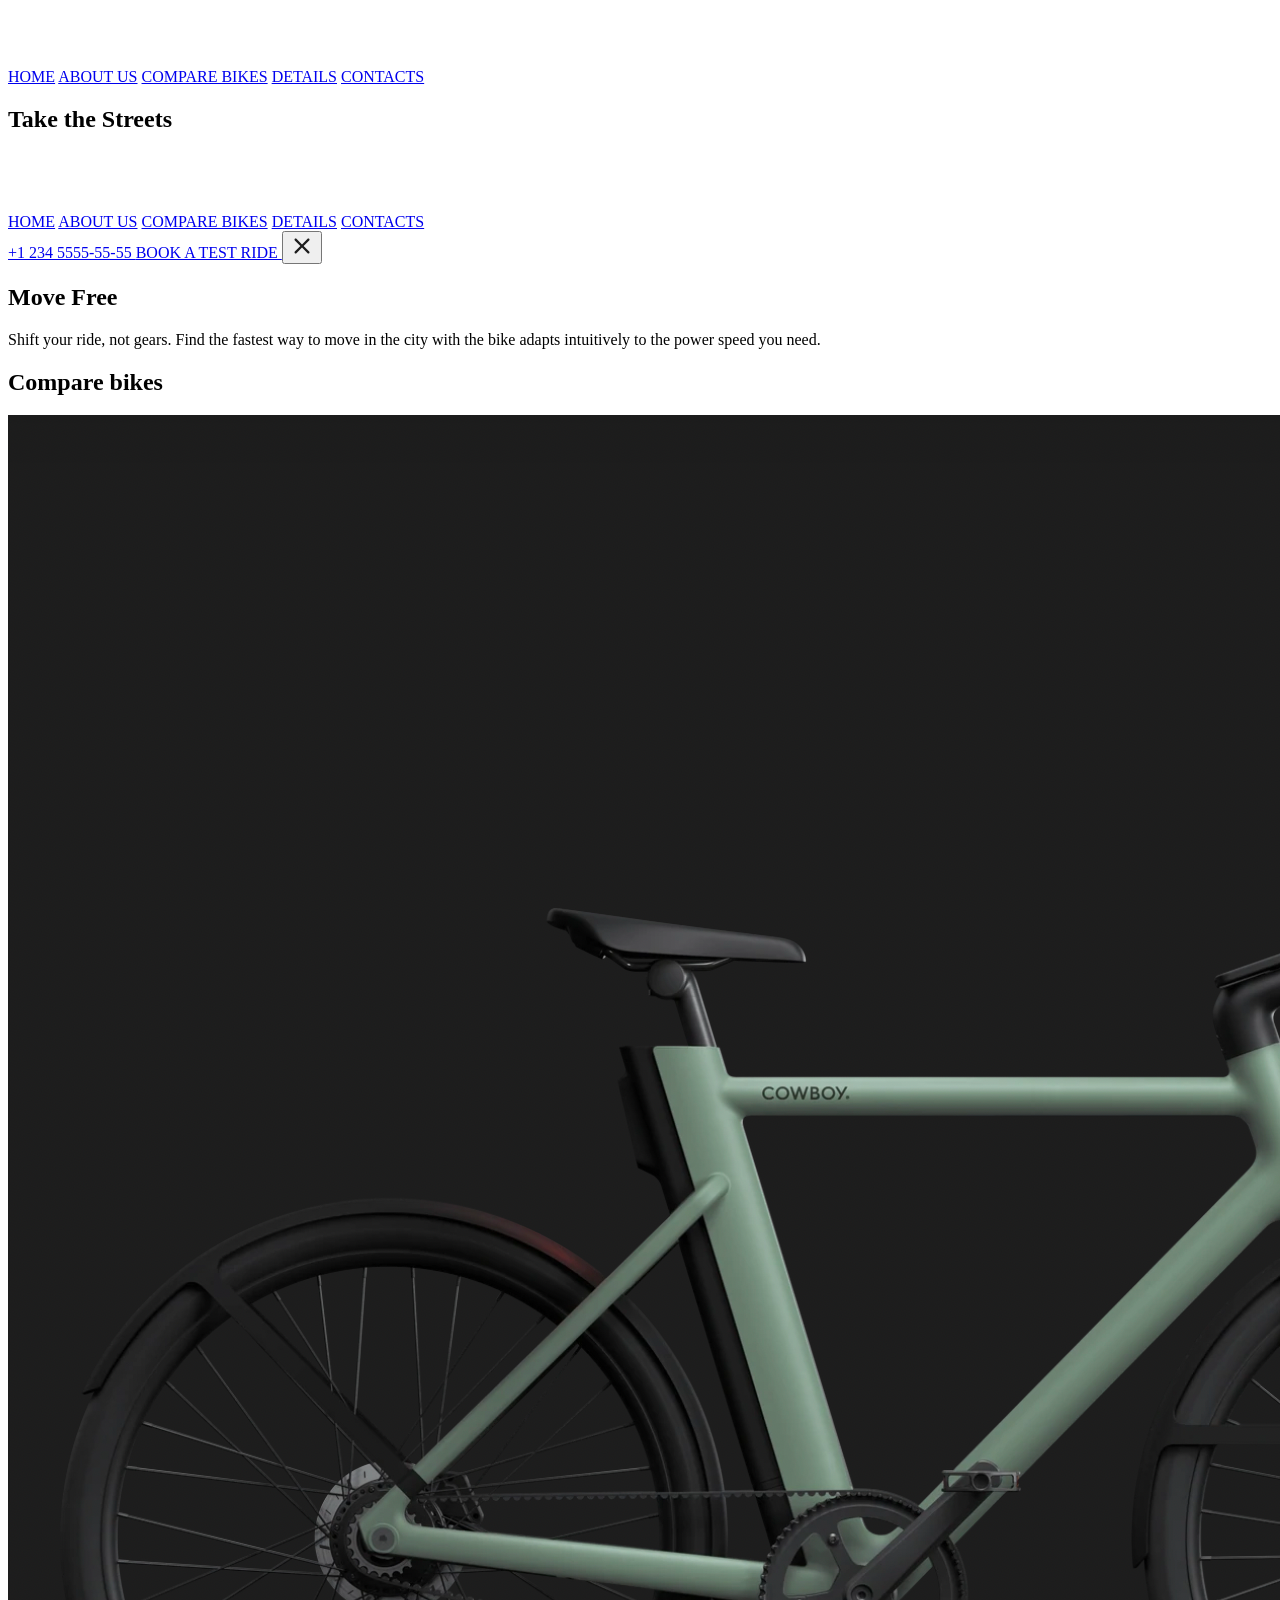
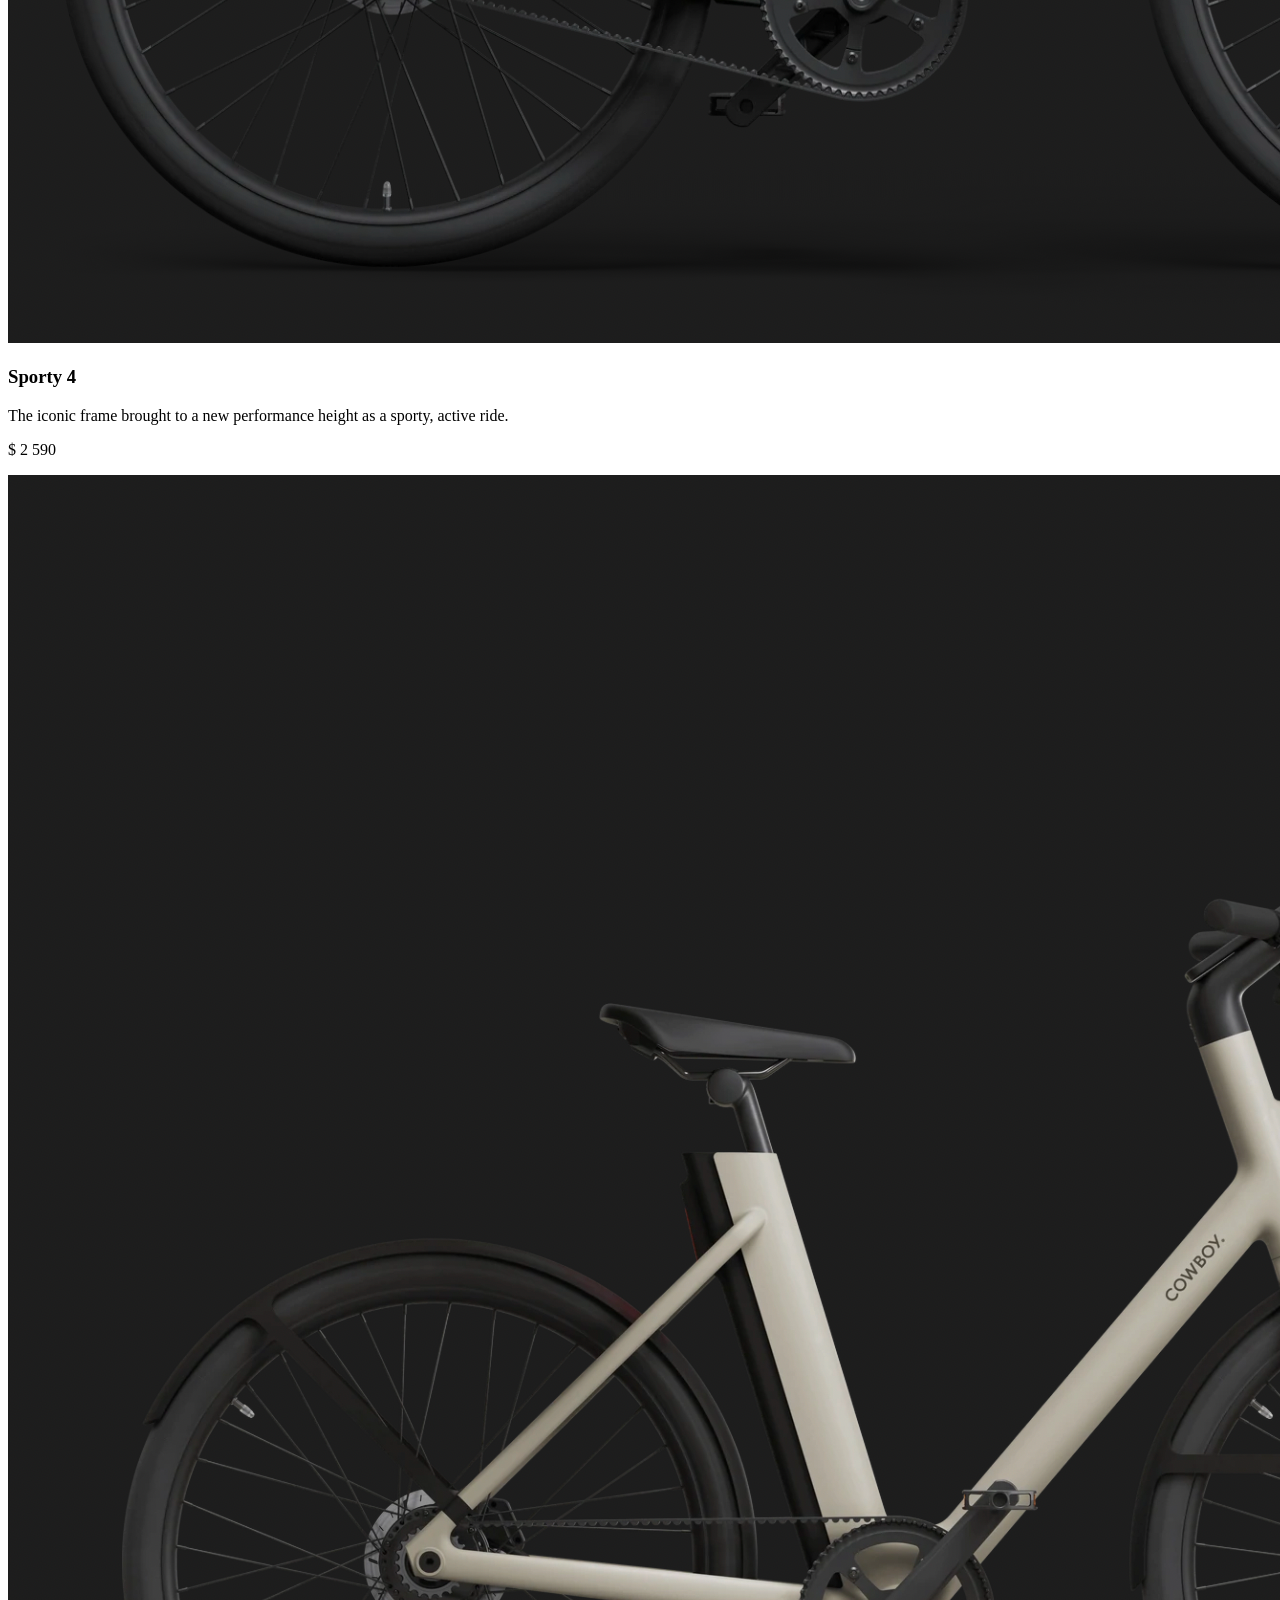
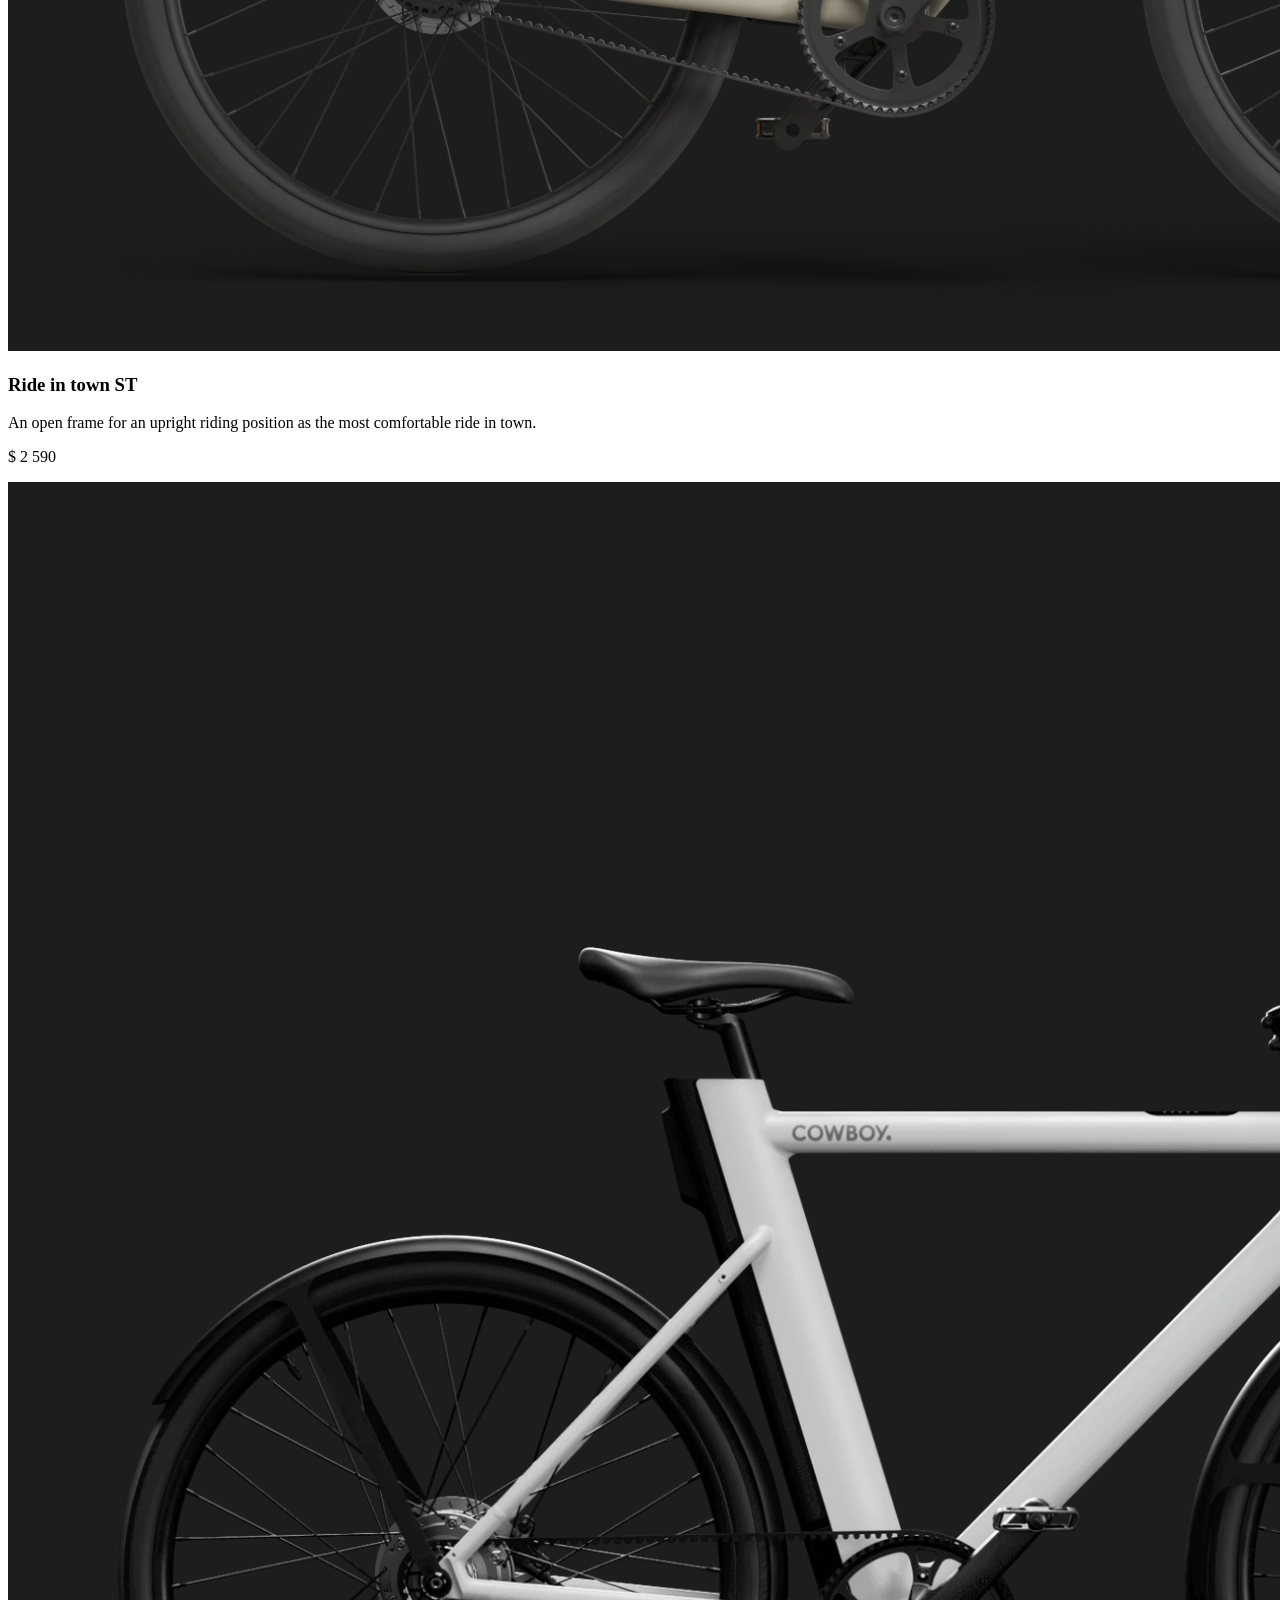
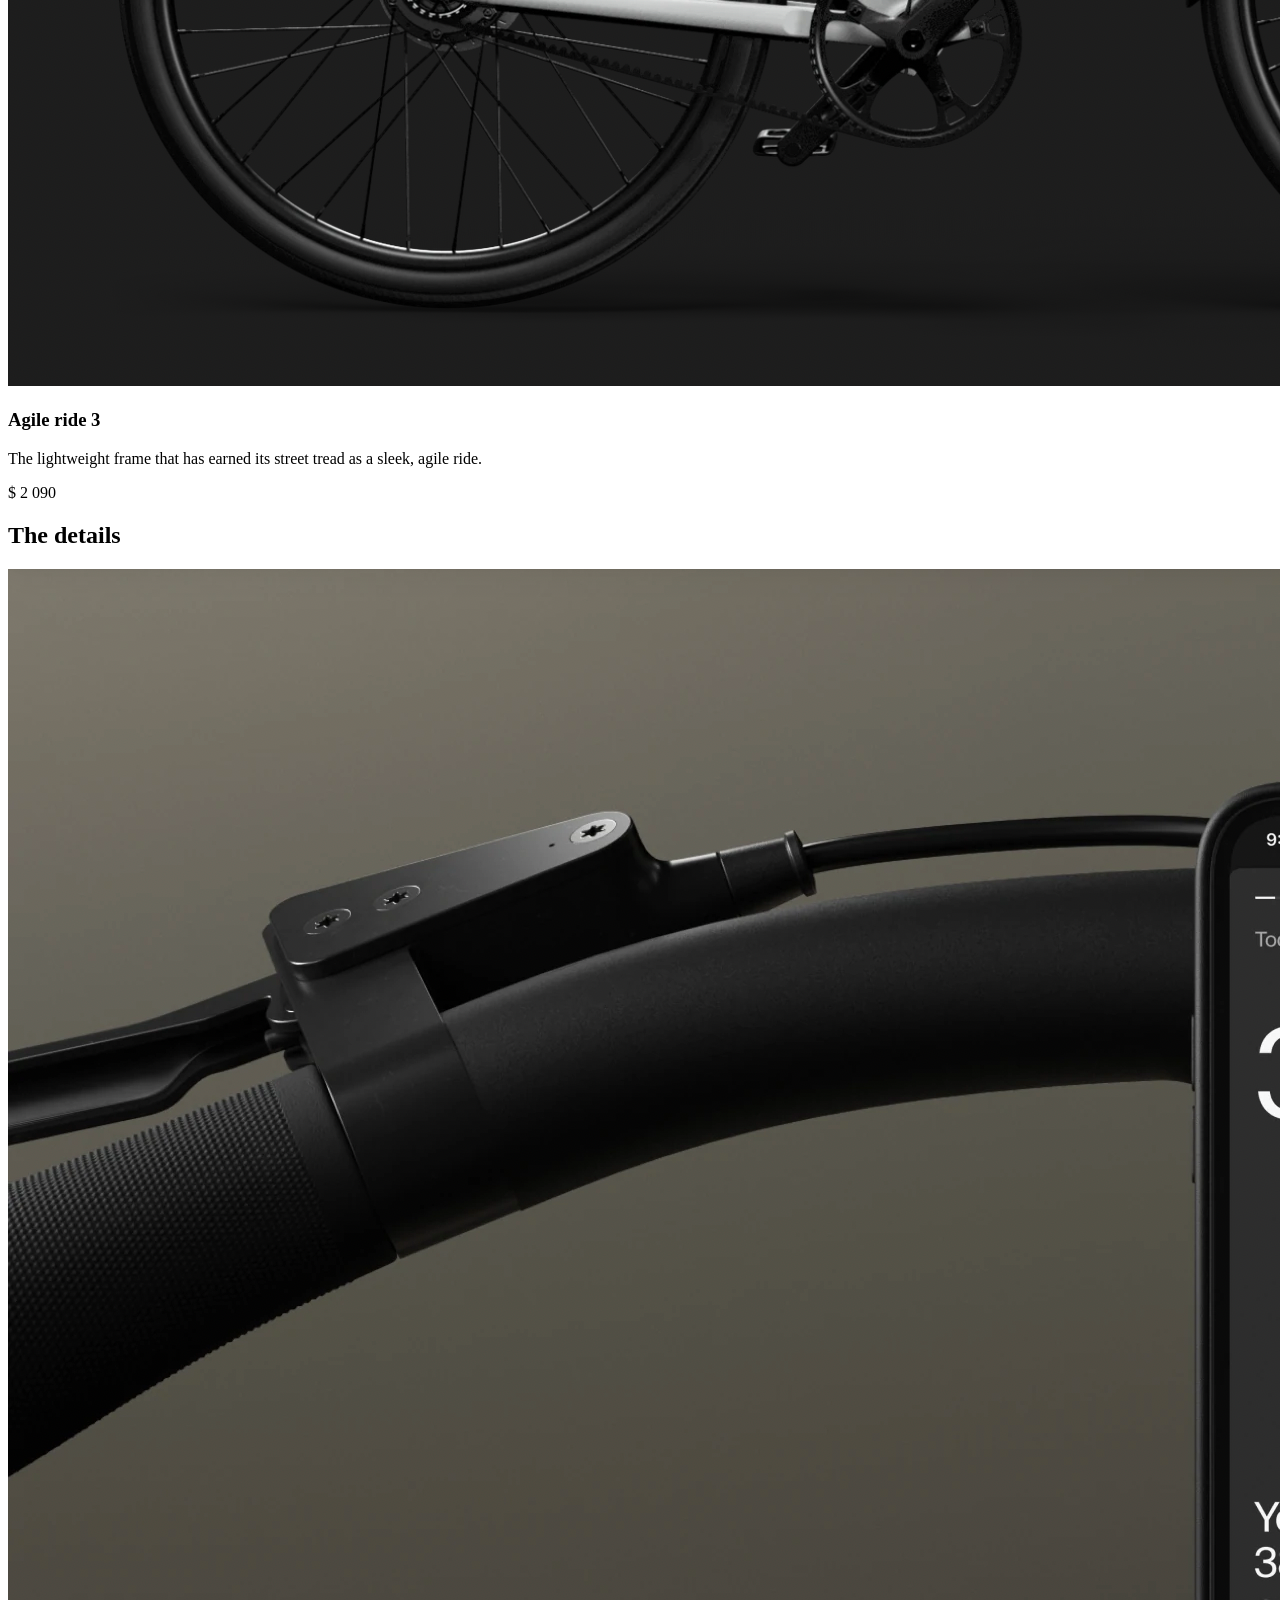
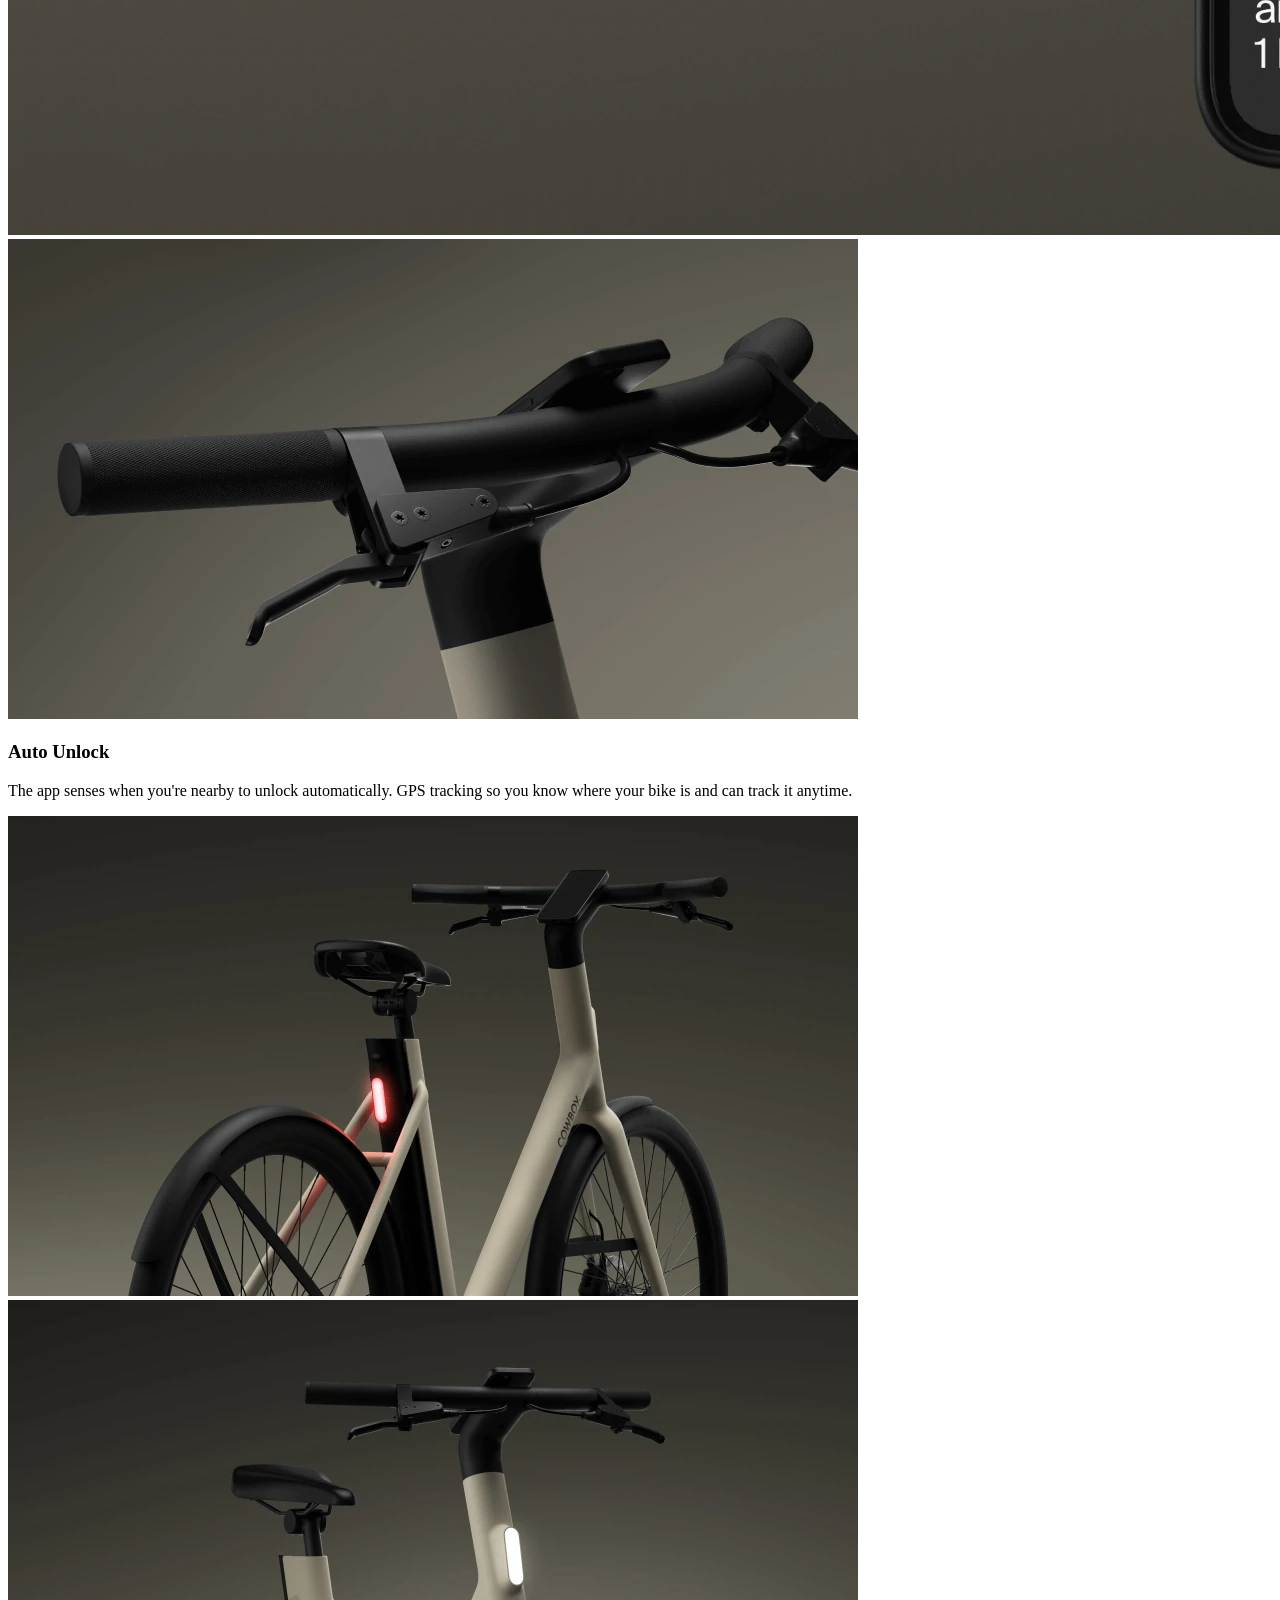
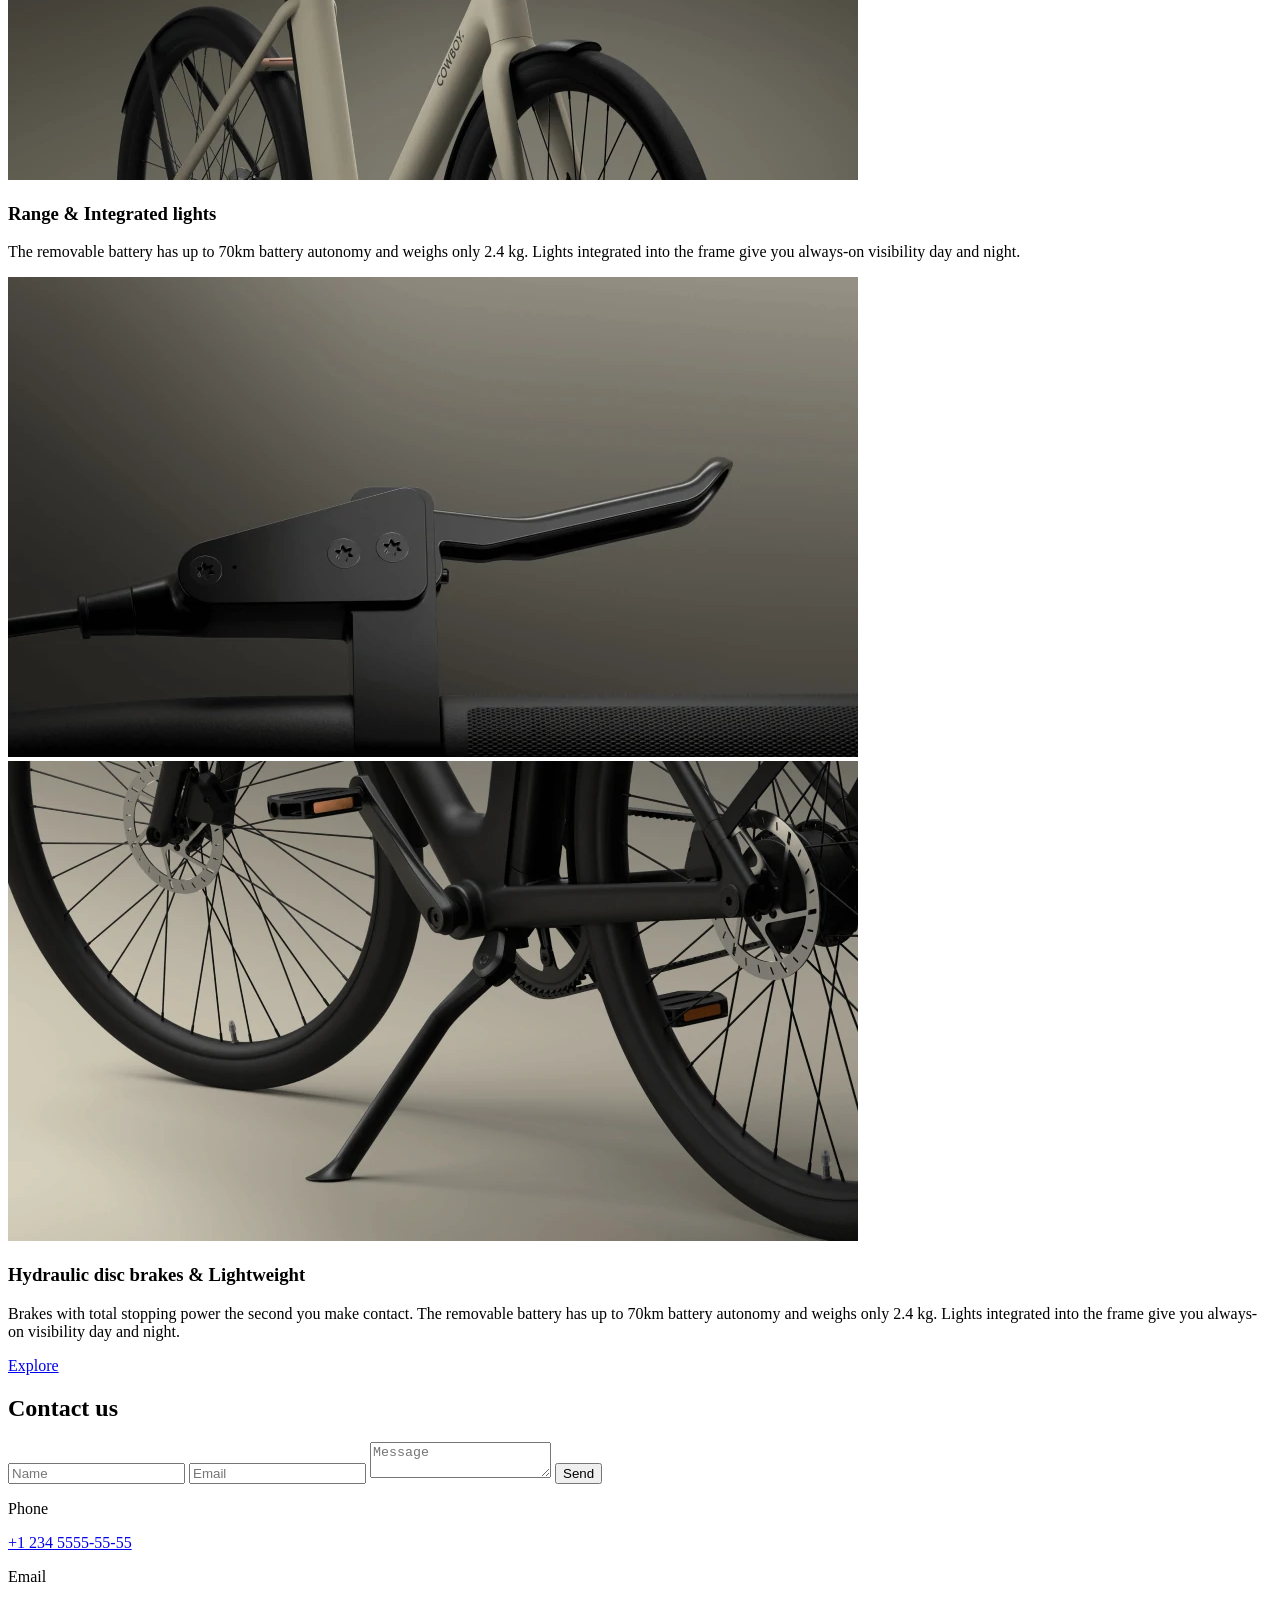
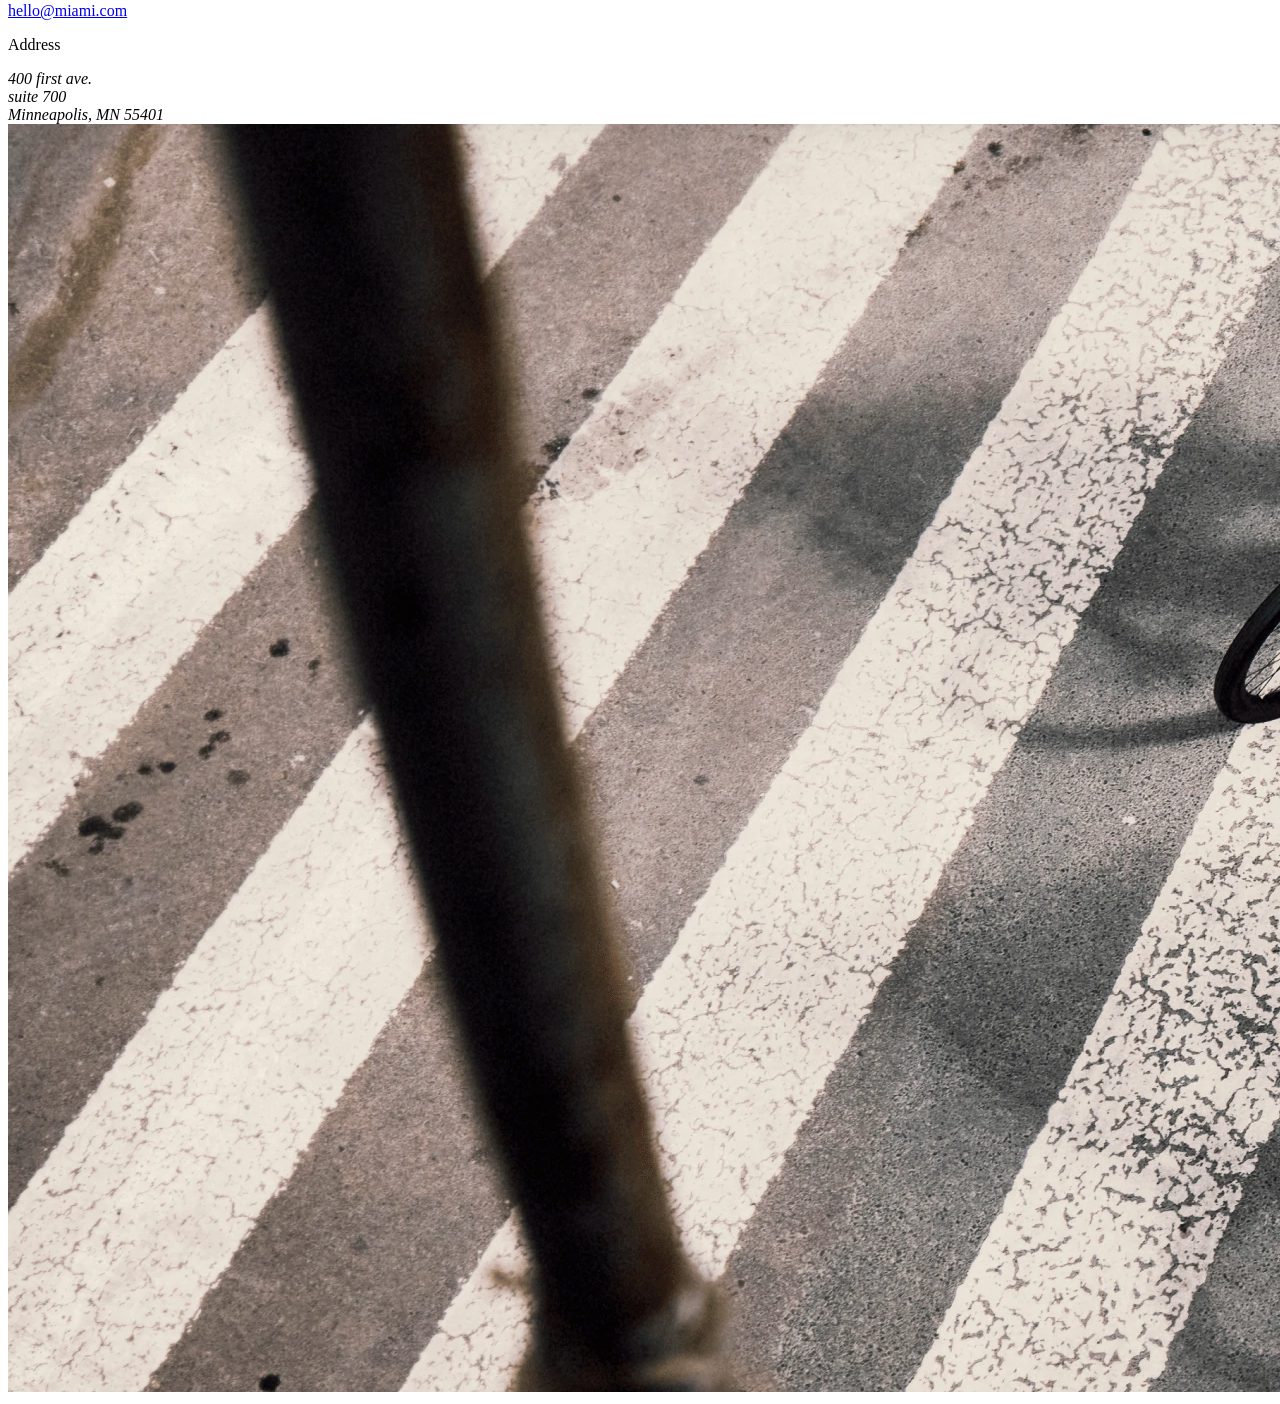
==== index.html @ ec762d3e "Fix mobile menu styles" ====
<!doctype html>
<html lang="en">

  <head>
    <meta charset="UTF-8" />
    <meta name="viewport" content="width=device-width, initial-scale=1.0" />

    <title>Landing Page</title>

    <link
      href="https://fonts.googleapis.com/css2?family=Poppins:wght@500;700&display=swap"
      rel="stylesheet"
    />

    <link rel="stylesheet" href="src/styles/main.scss" />
    <script src="src/scripts/main.js" defer></script>
  </head>

  <body>
    <header class="header">
      <div class="header__top">
        <a href="#" class="header__logo">
          <img
            src="src/images/logo-white.png"
            alt="MYBIKE logo"
          />
        </a>

        <div class="header__actions">
          <a href="#" class="header__phone icon icon--phone"></a>

          <a href="#" class="header__menu icon icon--menu"></a>
        </div>
      </div>

      <nav class="nav">
        <a href="#home" class="nav__link">HOME</a>
        <a href="#about" class="nav__link">ABOUT US</a>
        <a href="#compare" class="nav__link">COMPARE BIKES</a>
        <a href="#details" class="nav__link">DETAILS</a>
        <a href="#contacts" class="nav__link">CONTACTS</a>
      </nav>
    </header>
    <section class="hero">
      <h1 class="hero__title">Take the Streets</h1>
    </section>


    <aside class="menu">
      <a href="#" class="menu__logo">
        <img src="src/images/logo-white.png" alt="MYBIKE logo" />
      </a>

      <nav class="menu__nav">
        <a href="#home" class="menu__link">HOME</a>
        <a href="#about" class="menu__link">ABOUT US</a>
        <a href="#compare" class="menu__link">COMPARE BIKES</a>
        <a href="#details" class="menu__link">DETAILS</a>
        <a href="#contacts" class="menu__link">CONTACTS</a>
      </nav>

      <a class="menu__phone" href="tel:+12345555555">
        +1 234 5555-55-55
      </a>

      <a class="menu__test-ride" href="#contacts">
        BOOK A TEST RIDE
      </a>

      <button class="menu__close" type="button">
        <img src="src/images/close.svg" alt="Close menu" />
      </button>
    </aside>

    <section class="about" id="about">
      <div class="about__content">
        <h2 class="about__title">Move Free</h2>

        <p class="about__text">
          Shift your ride, not gears. Find the fastest way to move in the city
          with the bike adapts intuitively to the power speed you need.
        </p>
      </div>
    </section>

    <section class="compare" id="compare">
      <h2 class="compare__title">Compare bikes</h2>

      <img
        class="compare__image"
        src="src/images/bike_1.png"
        alt="Bike"
      />

      <h3 class="compare__name">Sporty 4</h3>

      <p class="compare__description">
        The iconic frame brought to a new performance height as a sporty, active ride.
      </p>
      <p class="compare__price">$ 2 590</p>
      <img
        class="compare__image compare__image--second"
        src="src/images/bike_2.png"
        alt="Bike"
      />
      <h3 class="compare__name compare__name--second">
        Ride in town ST
      </h3>

      <p class="compare__description compare__description--second">
        An open frame for an upright riding position as the most comfortable ride in town.
      </p>

      <p class="compare__price compare__price--second">
        $ 2 590
      </p>
      <img
        class="compare__image compare__image--third"
        src="src/images/bike_3.png"
        alt="Bike"
      />
      <h3 class="compare__name compare__name--third">
        Agile ride 3
      </h3>
      <p class="compare__description compare__description--third">
        The lightweight frame that has earned its street tread as a sleek, agile ride.
      </p>

      <p class="compare__price compare__price--third">
        $ 2 090
      </p>
    </section>
    <section class="details" id="details">
      <h2 class="details__title">The details</h2>

      <div class="details__images">
        <img
              class="details__image"
              src="src/images/detail_1.png"
              alt="Detail"
            />

        <img
              class="details__image"
              src="src/images/detail_2.png"
              alt="Detail"
            />
      </div>

      <h3 class="details__subtitle">Auto Unlock</h3>

      <p class="details__text">
            The app senses when you're nearby to unlock automatically. GPS tracking so you know where your bike is and can track it anytime.
      </p>
      <div class="details__images details__images--second">
        <img
              class="details__image"
              src="src/images/detail_3.png"
              alt="Detail"
            />

        <img
              class="details__image"
              src="src/images/detail_4.png"
              alt="Detail"
            />
      </div>
      <h3 class="details__subtitle details__subtitle--second">
        Range & Integrated lights
      </h3>
      <p class="details__text details__text--second">
        The removable battery has up to 70km battery autonomy and weighs only 2.4 kg. Lights integrated into the frame give you always-on visibility day and night.
      </p>

      <div class="details__images details__images--third">
        <img
          class="details__image"
          src="src/images/detail_5.png"
          alt="Detail"
        />

        <img
          class="details__image"
          src="src/images/detail_6.png"
          alt="Detail"
        />
      </div>

      <h3 class="details__subtitle details__subtitle--third">
        Hydraulic disc brakes &amp; Lightweight
      </h3>

      <p class="details__text details__text--third">
        Brakes with total stopping power the second you make contact. The removable battery has up to 70km battery autonomy and weighs only 2.4 kg. Lights integrated into the frame give you always-on visibility day and night.
      </p>

      <a class="details__button" href="#">
        Explore
      </a>
    </section>

    <section class="contacts" id="contacts">
      <h2 class="contacts__title">Contact us</h2>

      <form class="contacts__form">
        <input
          class="contacts__input"
          type="text"
          placeholder="Name"
        />

        <input
          class="contacts__input"
          type="email"
          placeholder="Email"
        />

        <textarea
          class="contacts__textarea"
          placeholder="Message"
        ></textarea>

        <button class="contacts__button" type="submit">
          Send
        </button>
      </form>

      <div class="contacts__info">
        <p class="contacts__label">Phone</p>

        <a
          class="contacts__value"
          href="tel:+12345555555"
        >
          +1 234 5555-55-55
        </a>

        <p class="contacts__label contacts__label--email">
          Email
        </p>

        <a
          class="contacts__value"
          href="mailto:hello@miami.com"
        >
          hello@miami.com
        </a>

        <p class="contacts__label contacts__label--address">
          Address
        </p>

        <address class="contacts__address">
          400 first ave.<br>
          suite 700<br>
          Minneapolis, MN 55401
        </address>
      </div>
    </section>

    <footer class="footer">
      <img
        class="footer__image"
        src="src/images/footer.png"
        alt=""
      />
  </body>

</html>
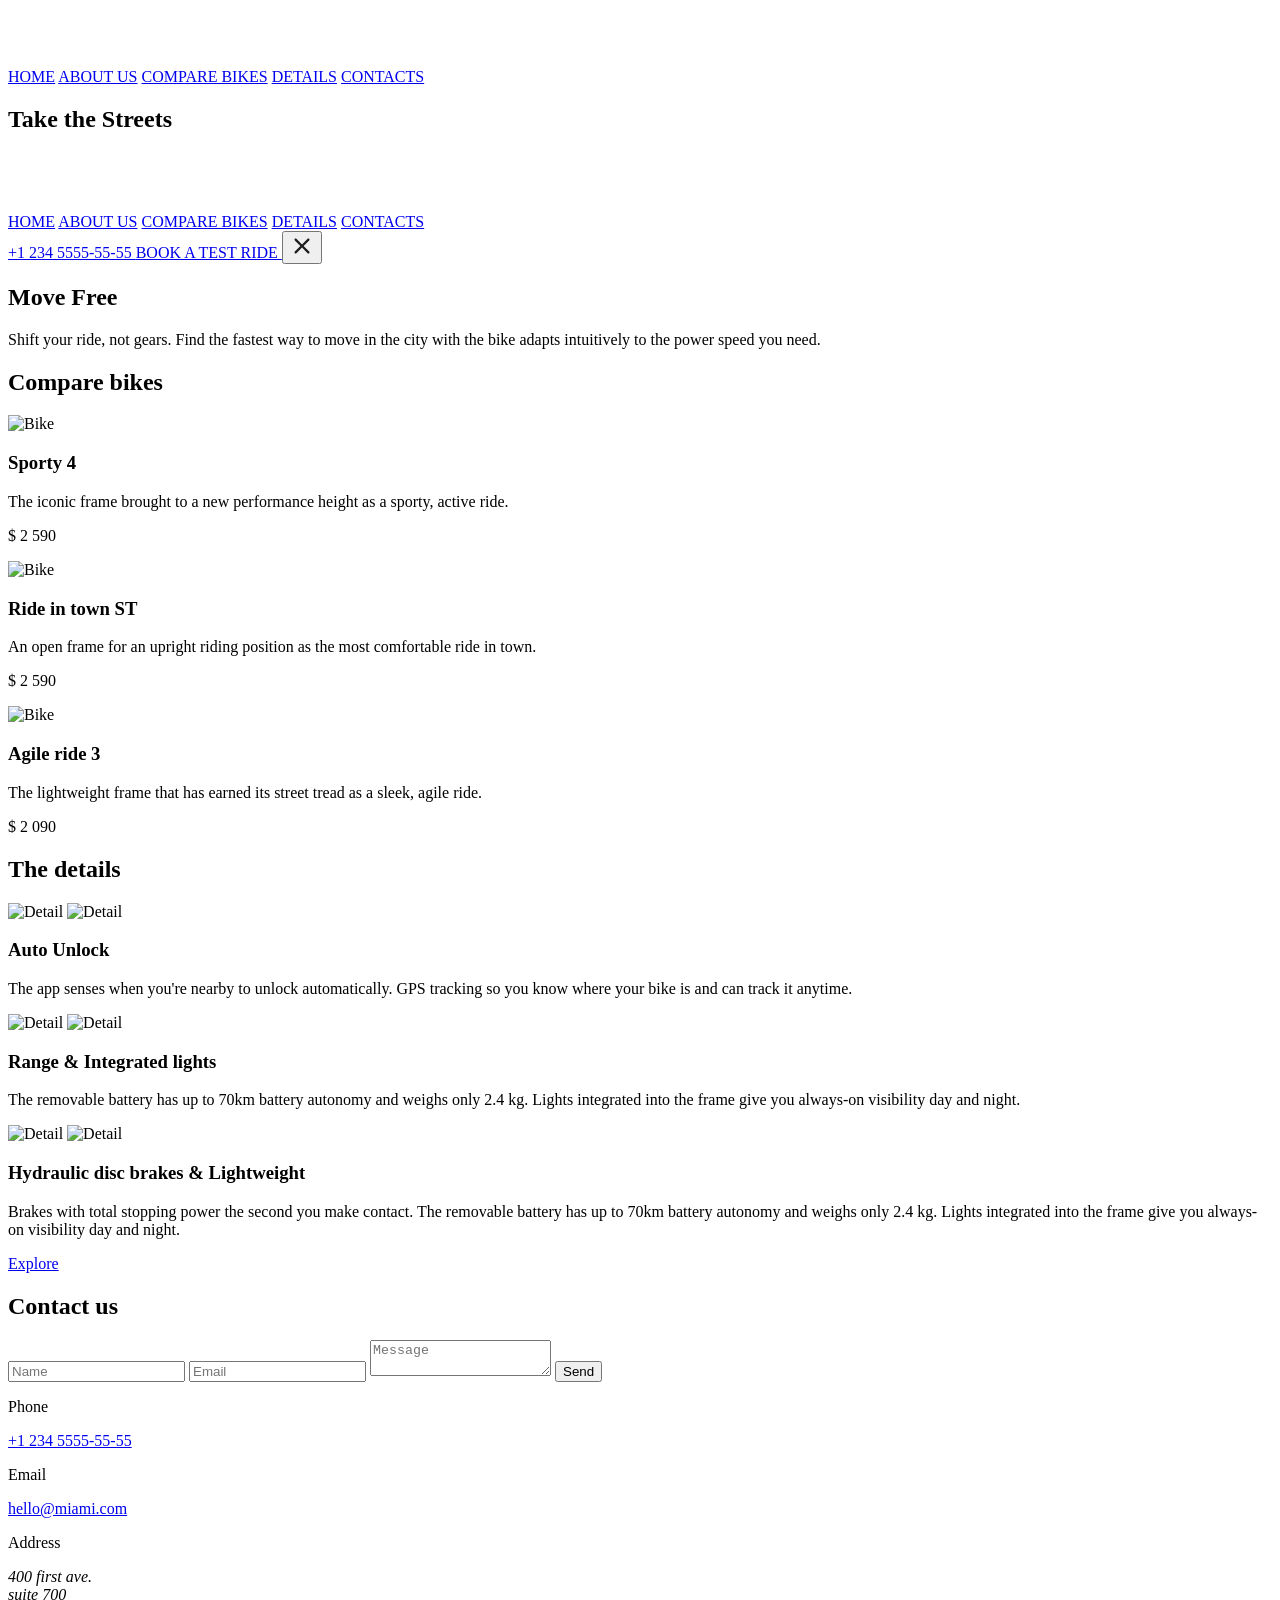
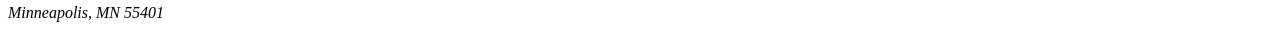
==== commit c9eb66fb: "make build" ====
--- a/index.html
+++ b/index.html
@@ -12,8 +12,8 @@
       rel="stylesheet"
     />
 
-    <link rel="stylesheet" href="src/styles/main.scss" />
-    <script src="src/scripts/main.js" defer></script>
+    <script type="module" crossorigin src="/layout_landing-page/assets/index-BO5bGo0x.js"></script>
+    <link rel="stylesheet" crossorigin href="/layout_landing-page/assets/index-CTIOLkqj.css">
   </head>
 
   <body>
@@ -21,7 +21,7 @@
       <div class="header__top">
         <a href="#" class="header__logo">
           <img
-            src="src/images/logo-white.png"
+            src="[data-uri]"
             alt="MYBIKE logo"
           />
         </a>
@@ -48,7 +48,7 @@
 
     <aside class="menu">
       <a href="#" class="menu__logo">
-        <img src="src/images/logo-white.png" alt="MYBIKE logo" />
+        <img src="[data-uri]" alt="MYBIKE logo" />
       </a>
 
       <nav class="menu__nav">
@@ -68,7 +68,7 @@
       </a>
 
       <button class="menu__close" type="button">
-        <img src="src/images/close.svg" alt="Close menu" />
+        <img src="data:image/svg+xml,%3csvg%20width='24'%20height='24'%20viewBox='0%200%2024%2024'%20fill='none'%20xmlns='http://www.w3.org/2000/svg'%3e%3cpath%20d='M19.1943%206.41714C19.6393%205.97216%2019.6393%205.2507%2019.1943%204.80571C18.7493%204.36073%2018.0278%204.36073%2017.5829%204.80571L12%2010.3886L6.41714%204.80572C5.97216%204.36073%205.2507%204.36073%204.80571%204.80571C4.36073%205.2507%204.36073%205.97216%204.80571%206.41714L10.3886%2012L4.80572%2017.5829C4.36073%2018.0278%204.36073%2018.7493%204.80571%2019.1943C5.2507%2019.6393%205.97216%2019.6393%206.41714%2019.1943L12%2013.6114L17.5829%2019.1943C18.0278%2019.6393%2018.7493%2019.6393%2019.1943%2019.1943C19.6393%2018.7493%2019.6393%2018.0278%2019.1943%2017.5829L13.6114%2012L19.1943%206.41714Z'%20fill='%231D1D1D'/%3e%3c/svg%3e" alt="Close menu" />
       </button>
     </aside>
 
@@ -88,7 +88,7 @@
 
       <img
         class="compare__image"
-        src="src/images/bike_1.png"
+        src="/layout_landing-page/assets/bike_1-BvEf6wqN.png"
         alt="Bike"
       />
 
@@ -100,7 +100,7 @@
       <p class="compare__price">$ 2 590</p>
       <img
         class="compare__image compare__image--second"
-        src="src/images/bike_2.png"
+        src="/layout_landing-page/assets/bike_2-CGaEIRV3.png"
         alt="Bike"
       />
       <h3 class="compare__name compare__name--second">
@@ -116,7 +116,7 @@
       </p>
       <img
         class="compare__image compare__image--third"
-        src="src/images/bike_3.png"
+        src="/layout_landing-page/assets/bike_3-Cne4mtrW.png"
         alt="Bike"
       />
       <h3 class="compare__name compare__name--third">
@@ -136,13 +136,13 @@
       <div class="details__images">
         <img
               class="details__image"
-              src="src/images/detail_1.png"
-              alt="Detail"
-            />
-
-        <img
-              class="details__image"
-              src="src/images/detail_2.png"
+              src="/layout_landing-page/assets/detail_1-lUqIzNVe.png"
+              alt="Detail"
+            />
+
+        <img
+              class="details__image"
+              src="/layout_landing-page/assets/detail_2-BRwRdn3t.png"
               alt="Detail"
             />
       </div>
@@ -155,13 +155,13 @@
       <div class="details__images details__images--second">
         <img
               class="details__image"
-              src="src/images/detail_3.png"
-              alt="Detail"
-            />
-
-        <img
-              class="details__image"
-              src="src/images/detail_4.png"
+              src="/layout_landing-page/assets/detail_3-D6uGnaCn.png"
+              alt="Detail"
+            />
+
+        <img
+              class="details__image"
+              src="/layout_landing-page/assets/detail_4-Cir-NhxQ.png"
               alt="Detail"
             />
       </div>
@@ -175,13 +175,13 @@
       <div class="details__images details__images--third">
         <img
           class="details__image"
-          src="src/images/detail_5.png"
+          src="/layout_landing-page/assets/detail_5-CJqxl6i2.png"
           alt="Detail"
         />
 
         <img
           class="details__image"
-          src="src/images/detail_6.png"
+          src="/layout_landing-page/assets/detail_6-Be1EvbaS.png"
           alt="Detail"
         />
       </div>
@@ -261,7 +261,7 @@
     <footer class="footer">
       <img
         class="footer__image"
-        src="src/images/footer.png"
+        src="/layout_landing-page/assets/footer-Cm3B6iBv.png"
         alt=""
       />
   </body>
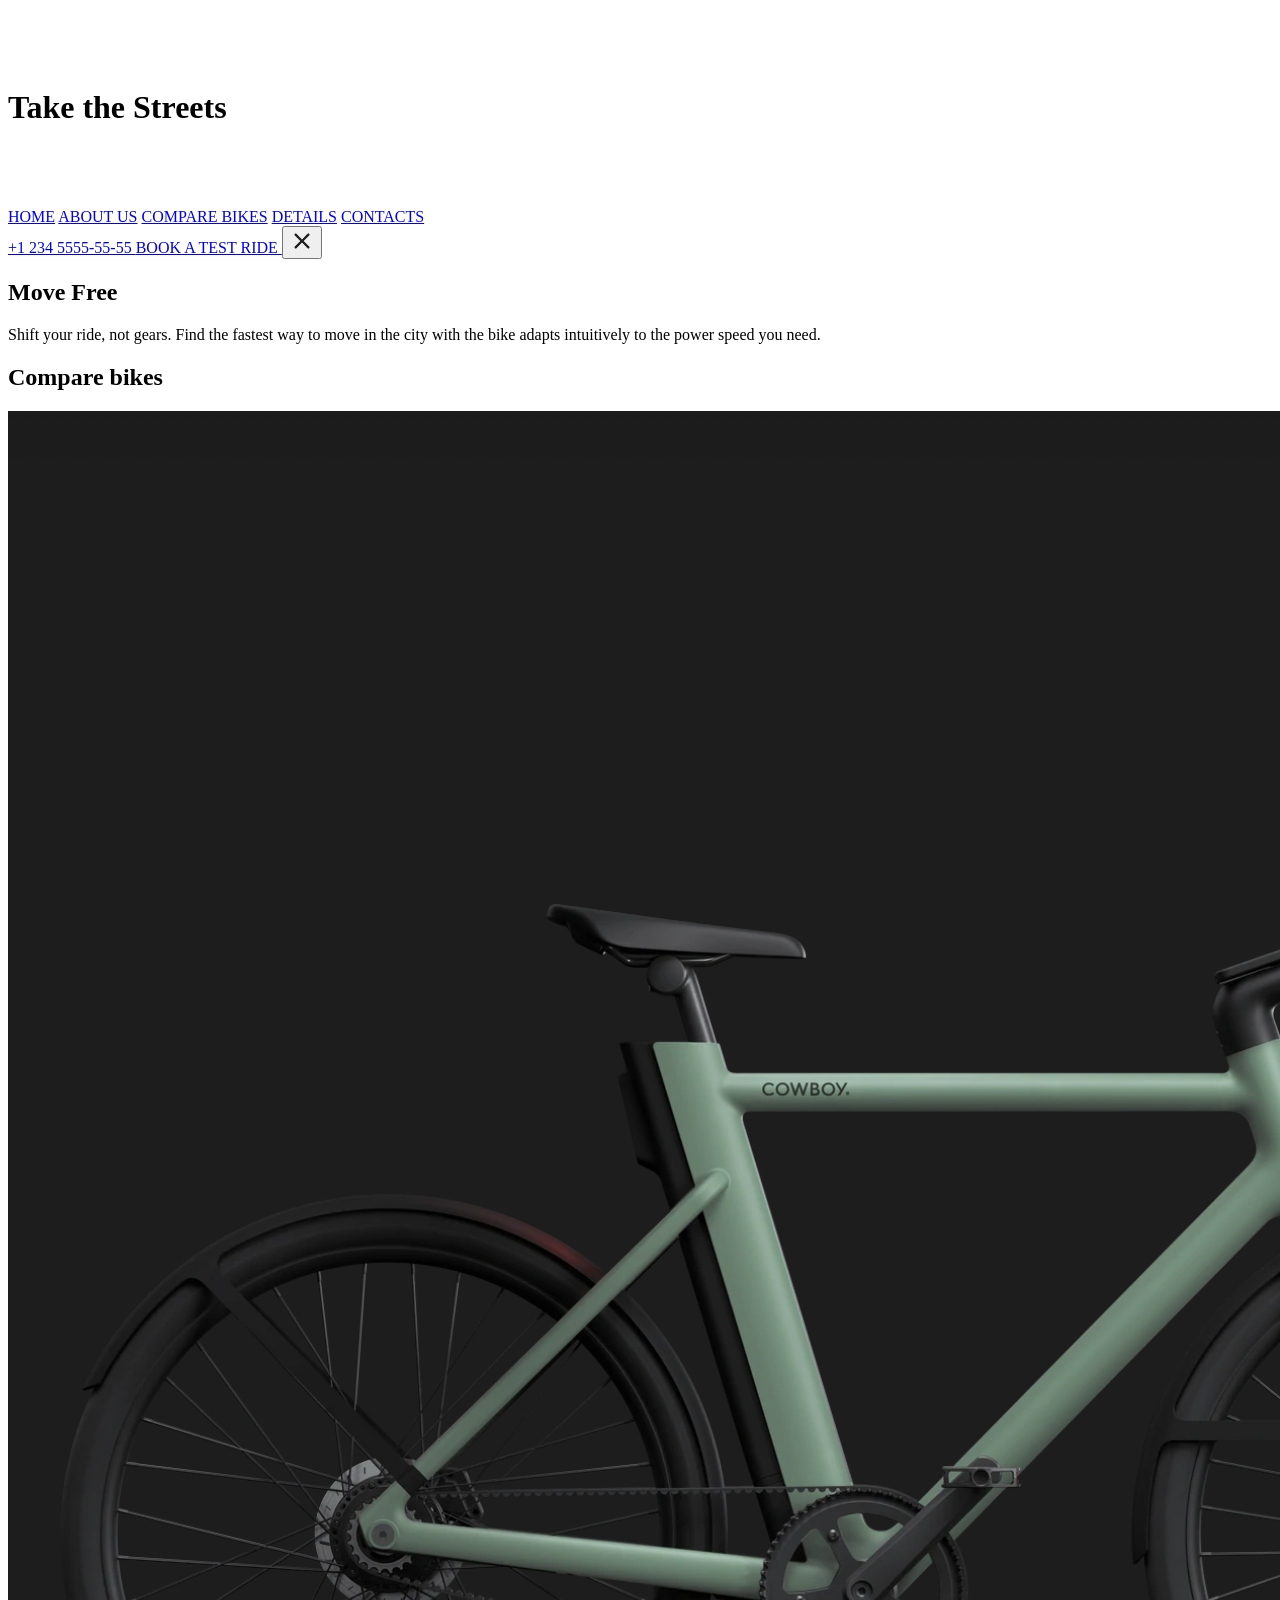
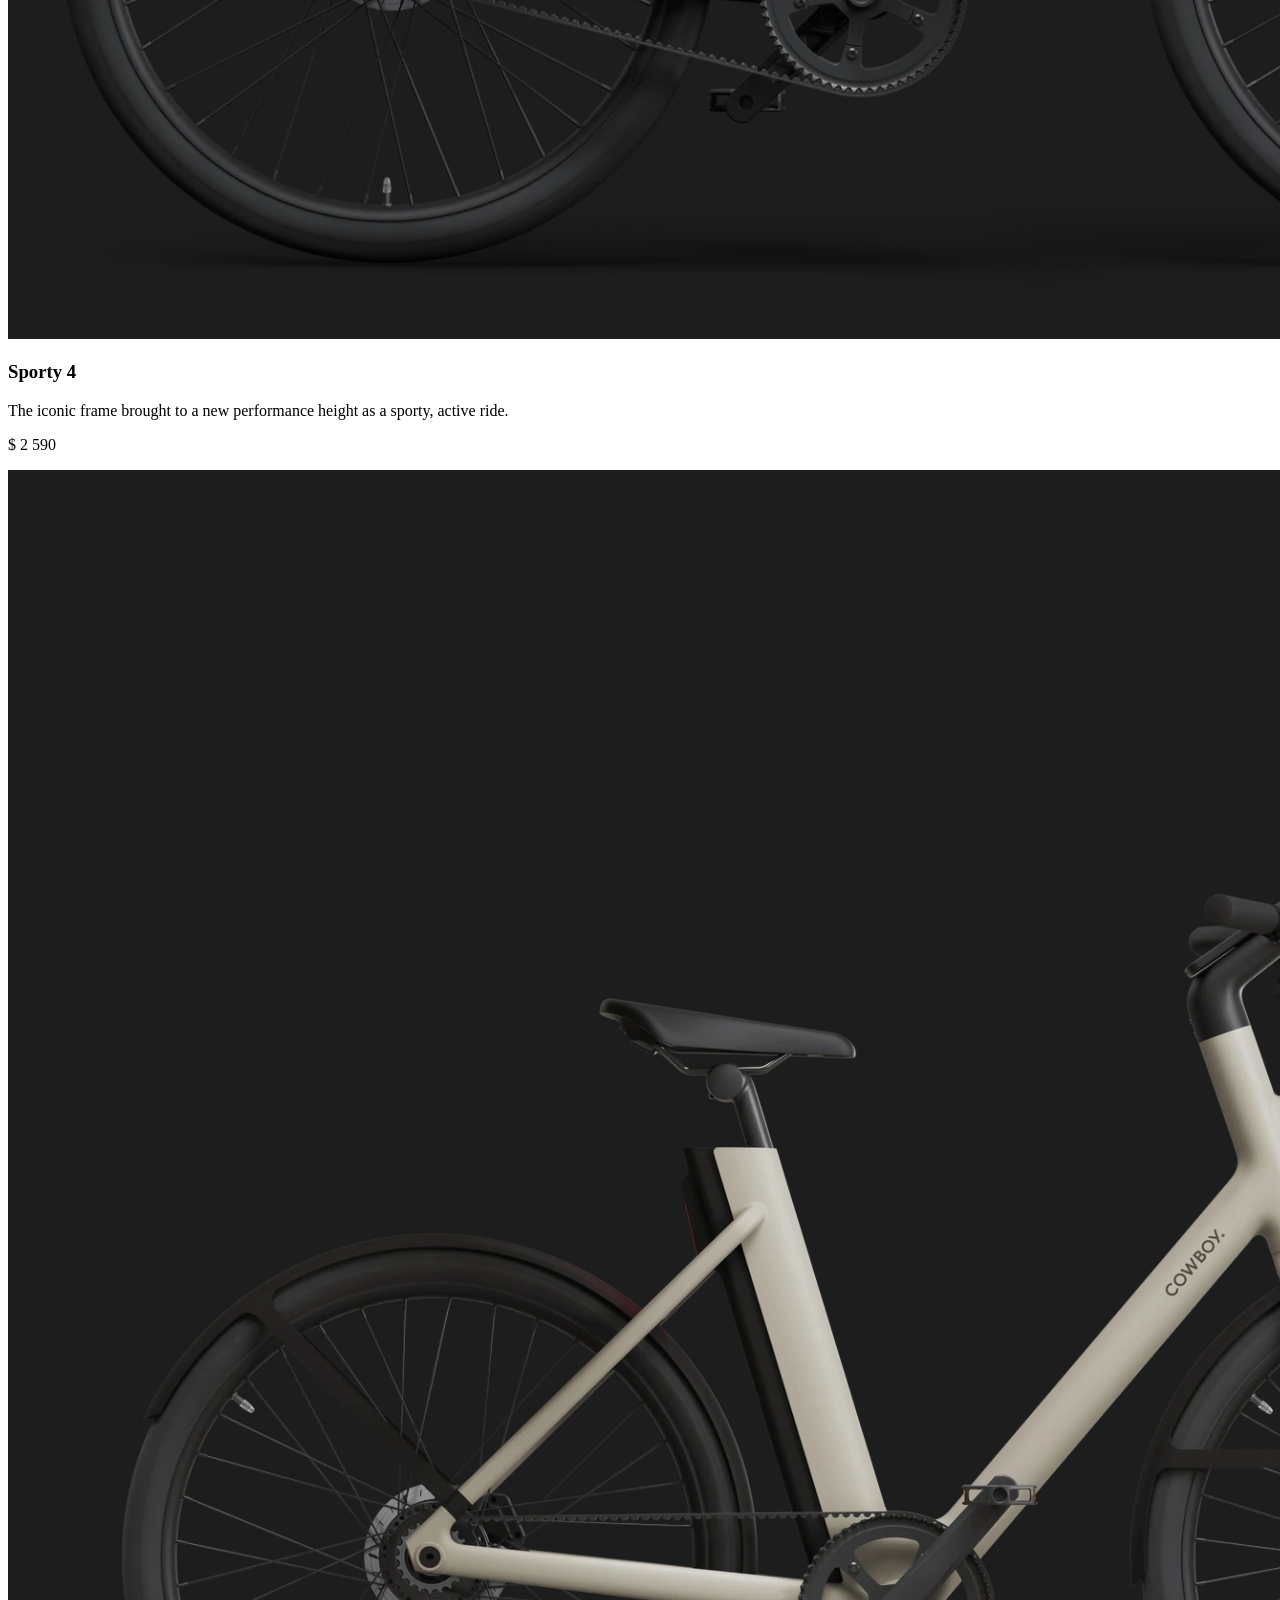
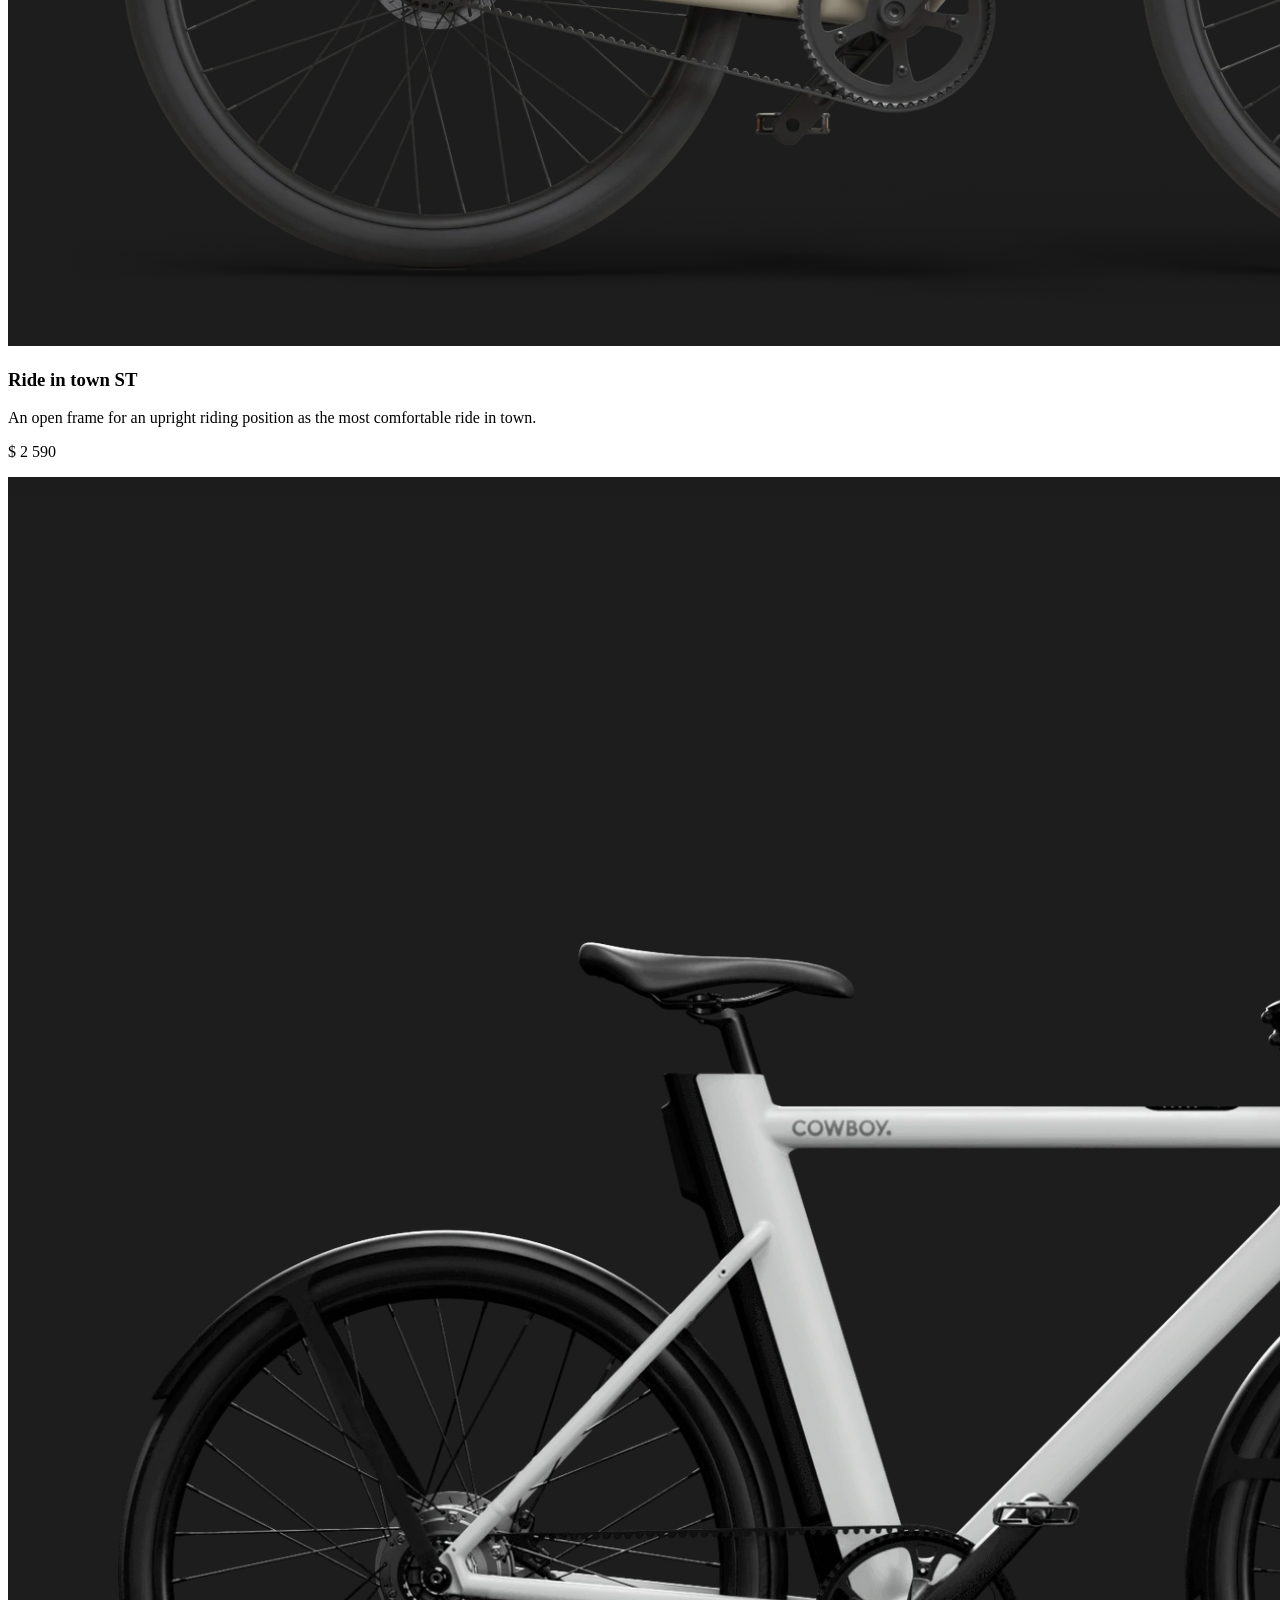
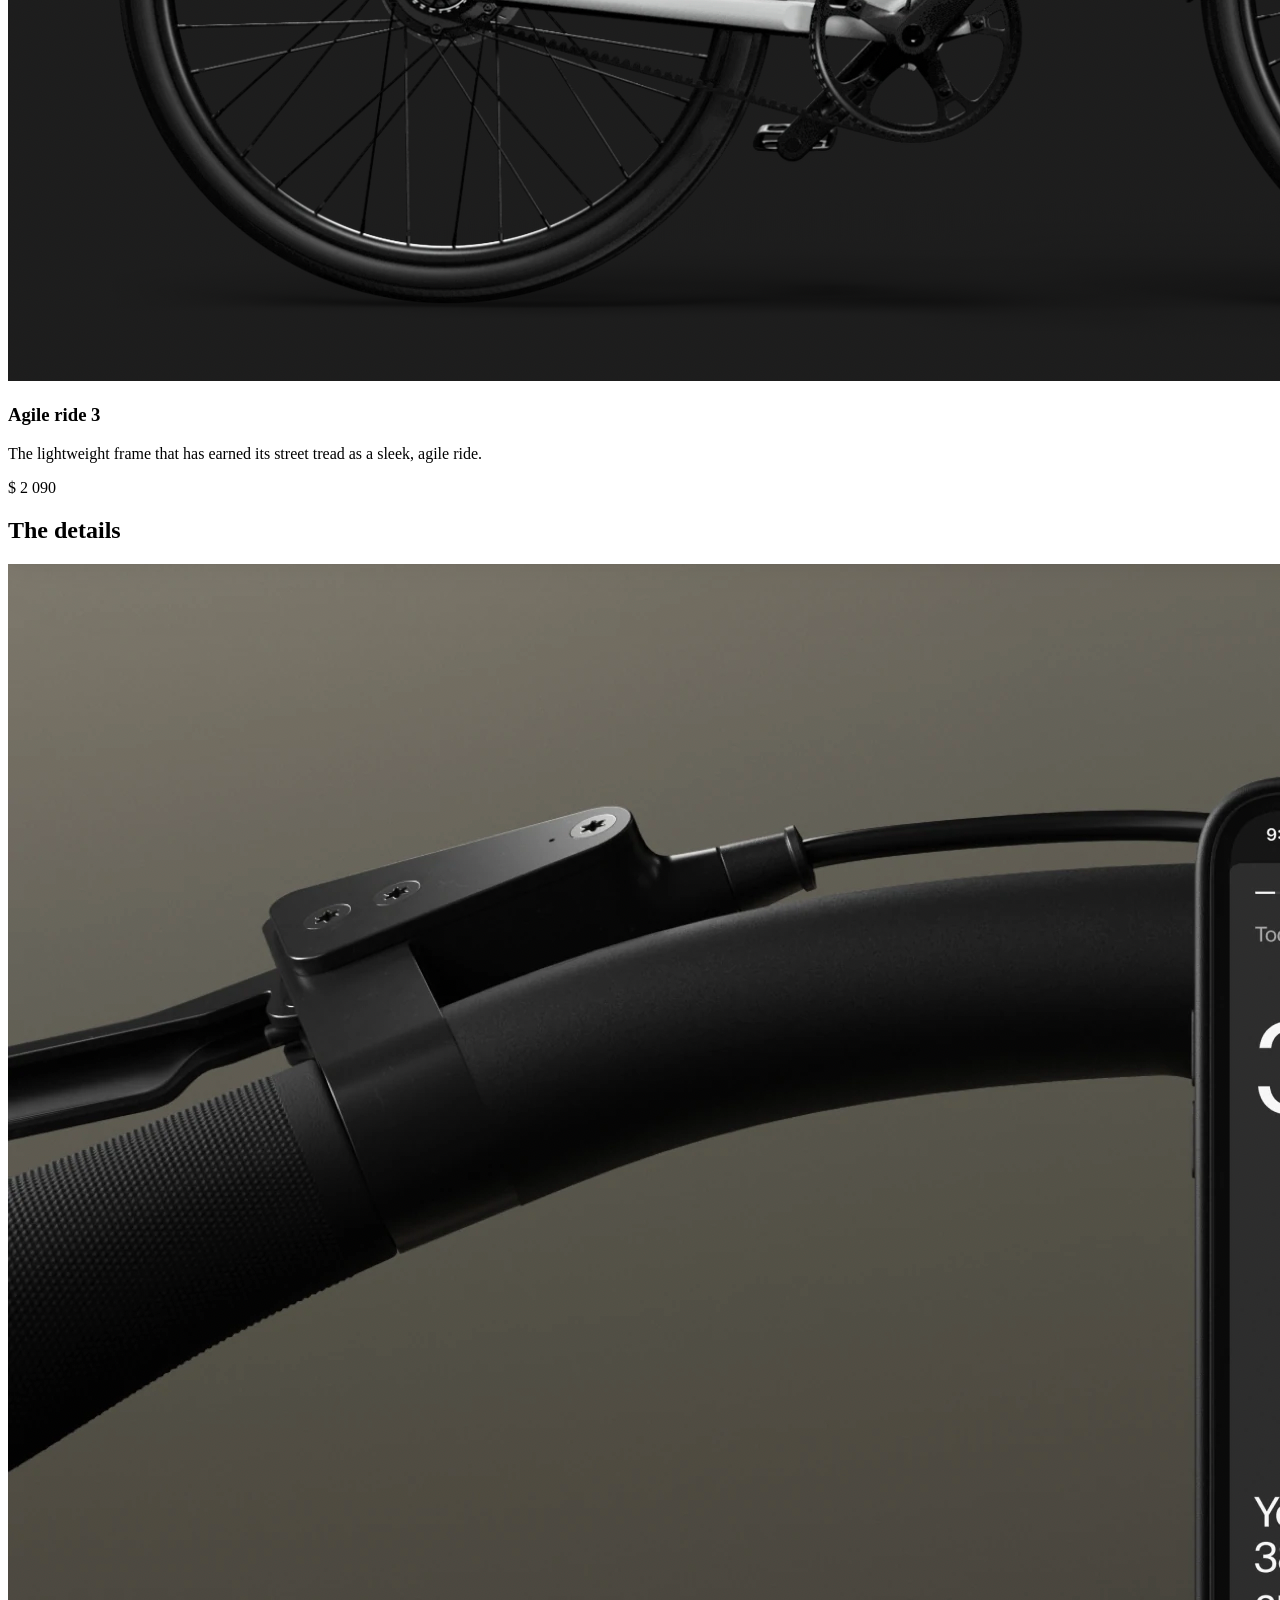
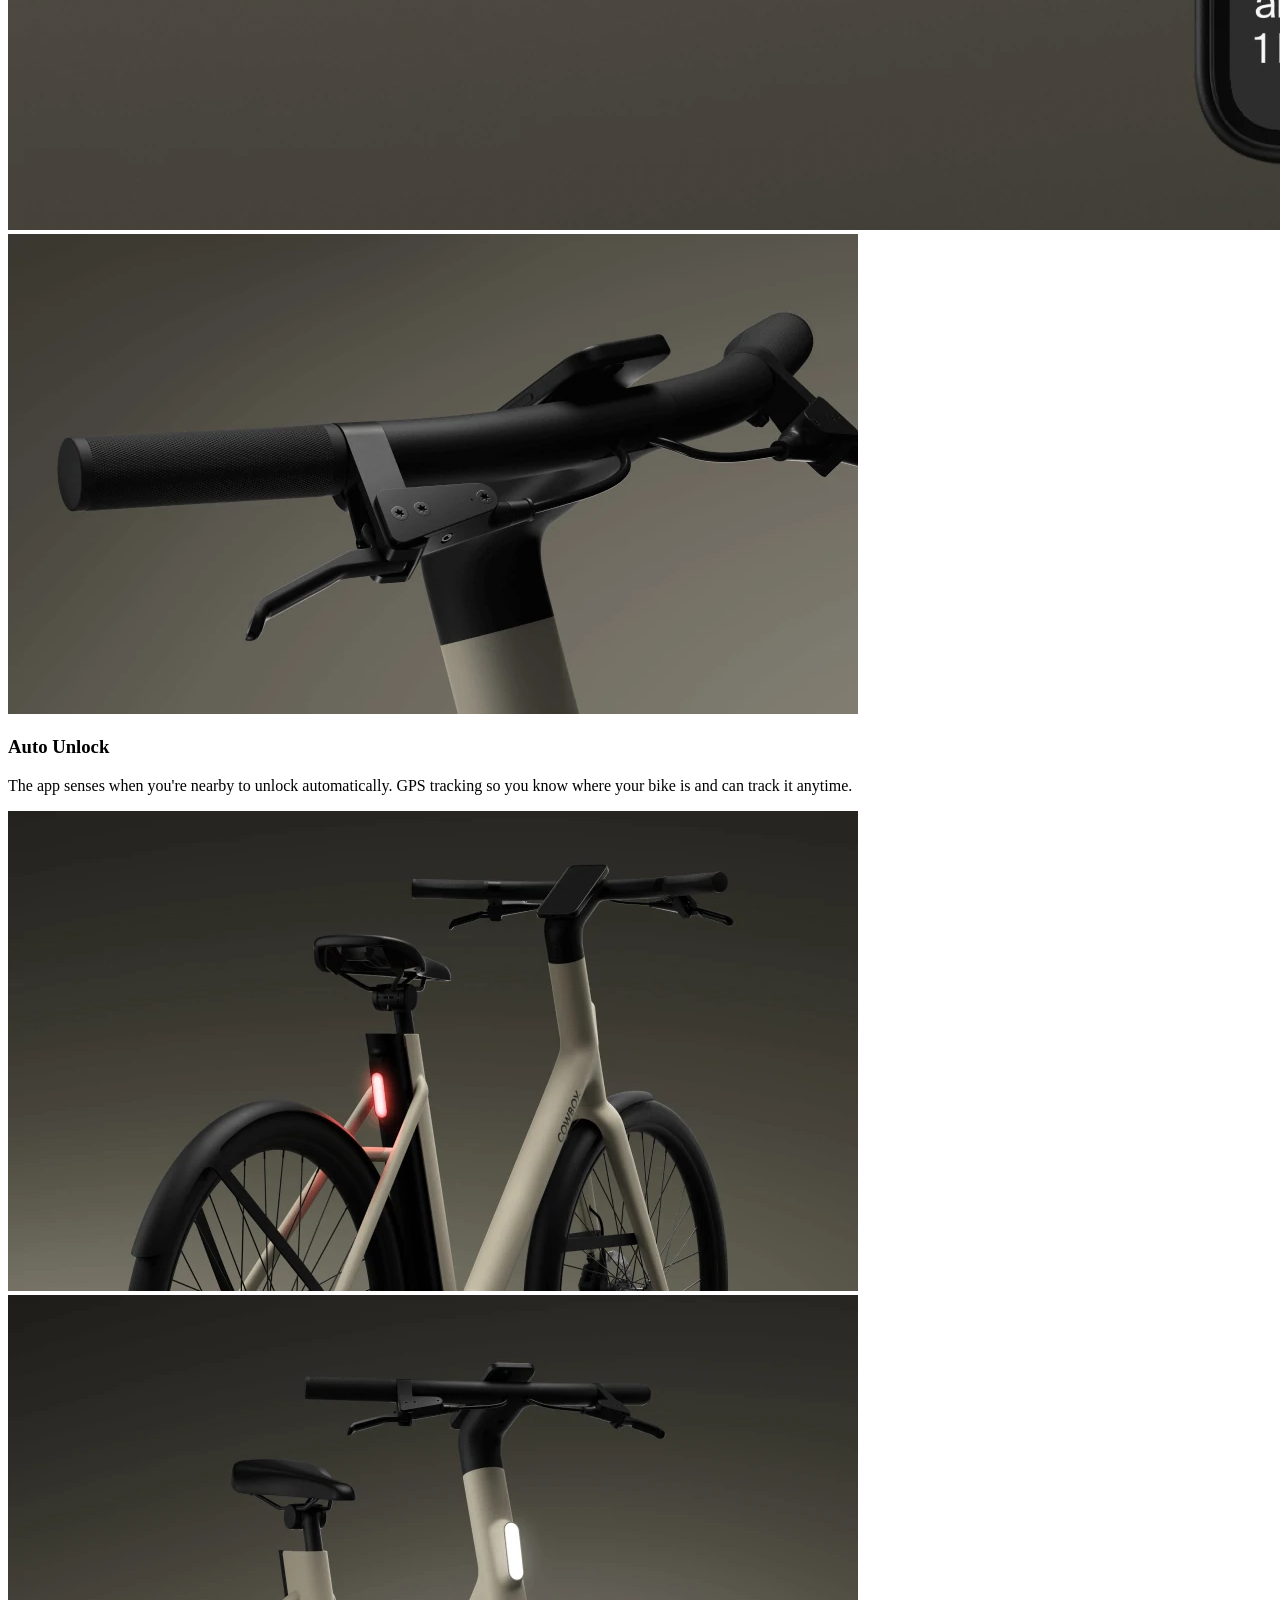
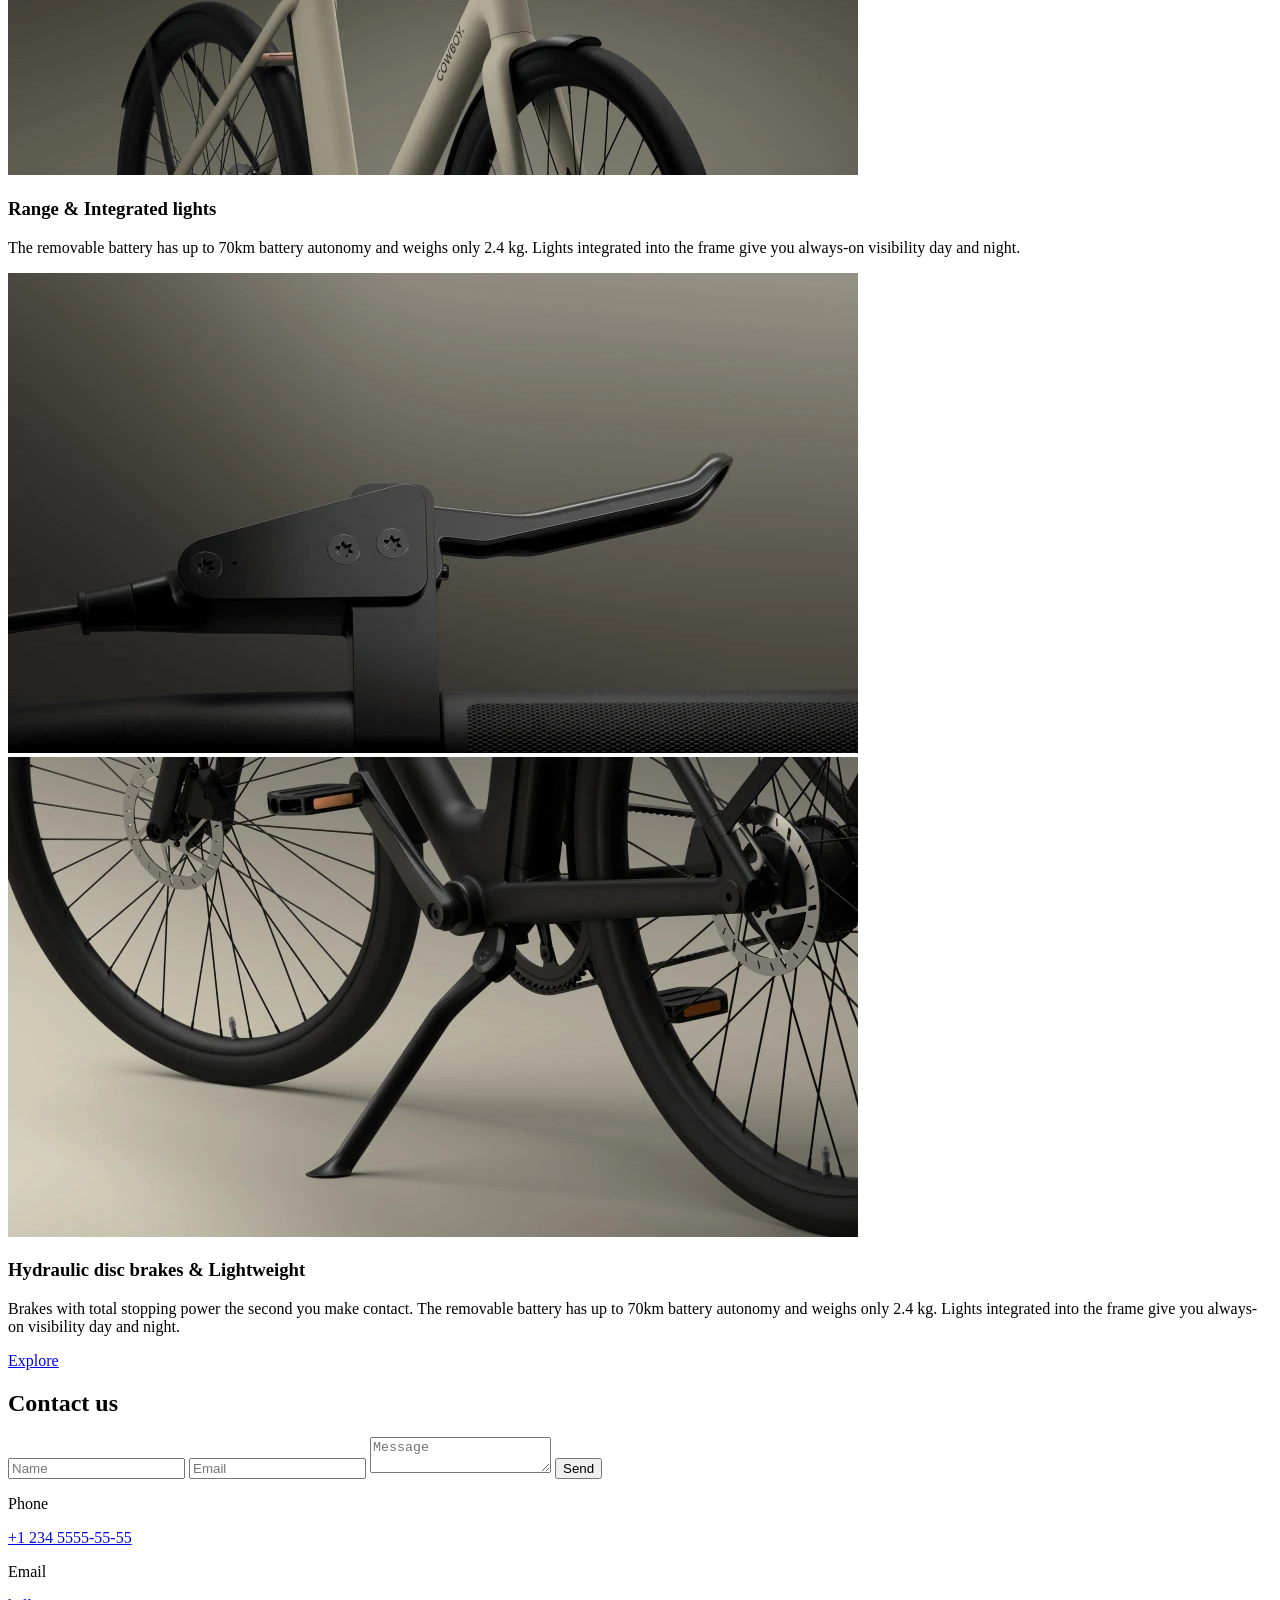
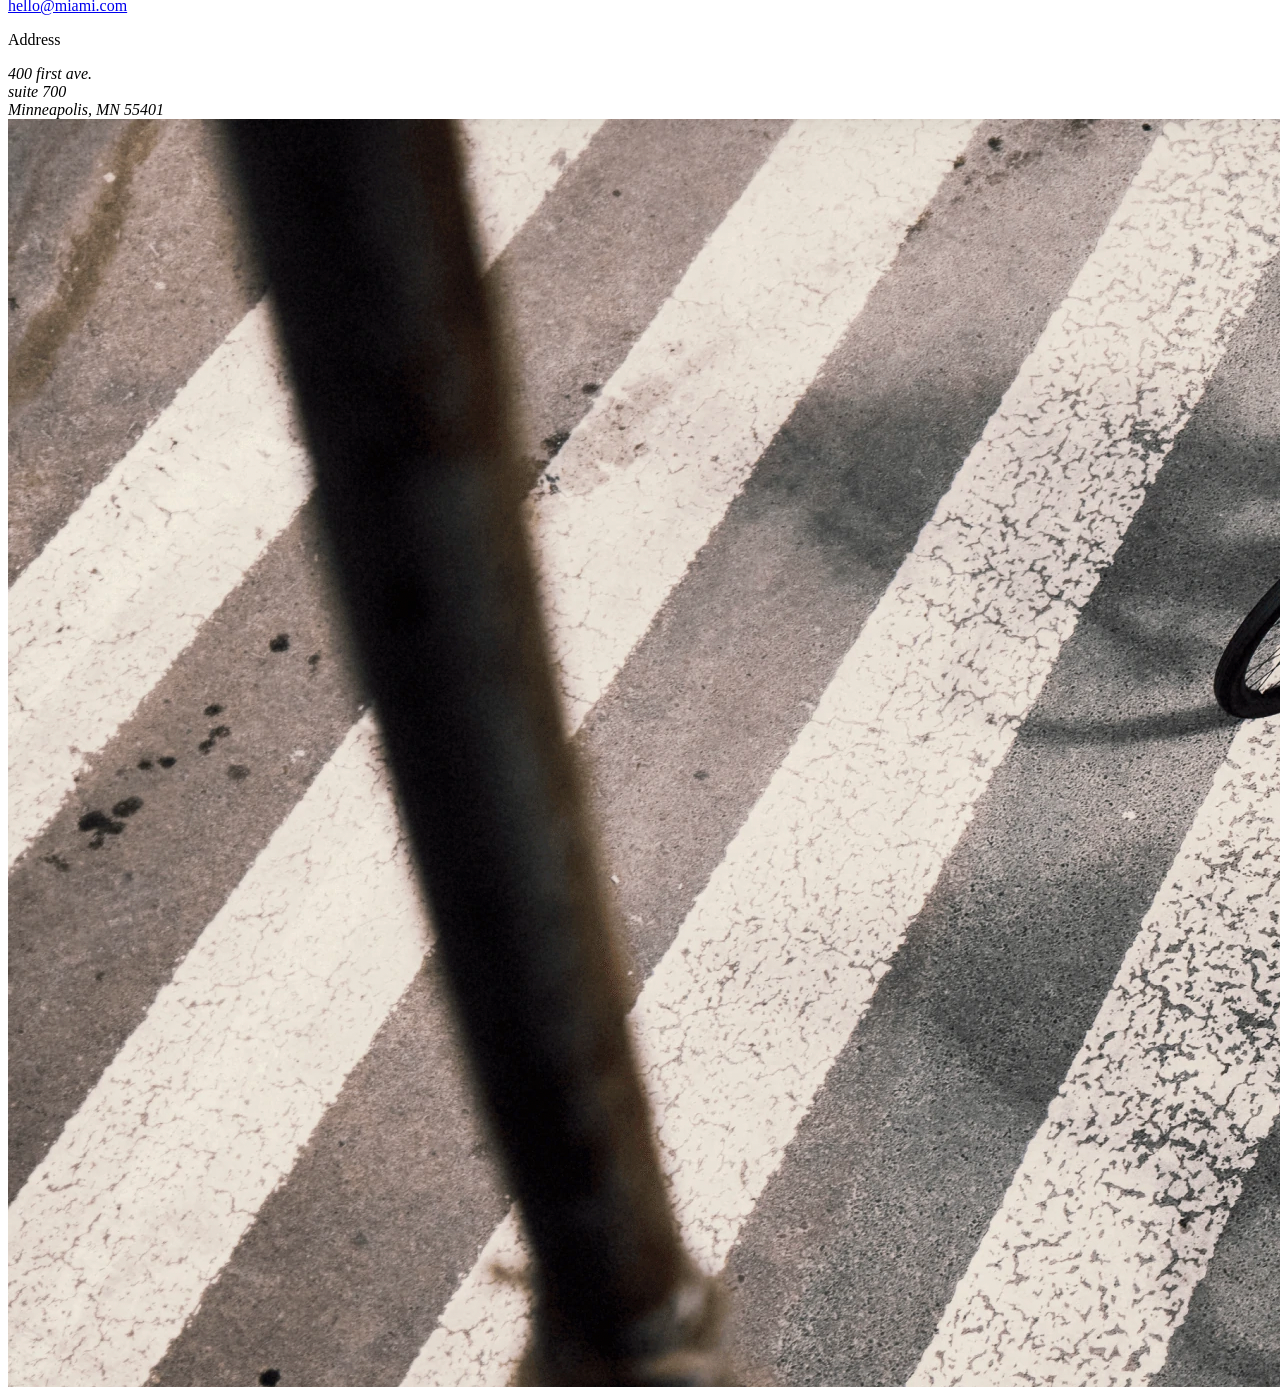
==== commit 939d82cf: "Fix responsive MYBIKE layout" ====
--- a/index.html
+++ b/index.html
@@ -12,43 +12,43 @@
       rel="stylesheet"
     />
 
-    <script type="module" crossorigin src="/layout_landing-page/assets/index-BO5bGo0x.js"></script>
-    <link rel="stylesheet" crossorigin href="/layout_landing-page/assets/index-CTIOLkqj.css">
+    <script type="module" src="src/scripts/main.js"></script>
   </head>
 
   <body>
-    <header class="header">
+    <header class="header" id="home">
       <div class="header__top">
         <a href="#" class="header__logo">
           <img
-            src="[data-uri]"
+            src="src/images/logo-white.png"
             alt="MYBIKE logo"
           />
         </a>
 
         <div class="header__actions">
-          <a href="#" class="header__phone icon icon--phone"></a>
-
-          <a href="#" class="header__menu icon icon--menu"></a>
+          <a
+            href="tel:+12345555555"
+            class="header__phone icon icon--phone"
+            aria-label="Phone"
+          ></a>
+
+          <a
+            href="#menu"
+            class="header__menu icon icon--menu"
+            aria-label="Open menu"
+          ></a>
         </div>
       </div>
 
-      <nav class="nav">
-        <a href="#home" class="nav__link">HOME</a>
-        <a href="#about" class="nav__link">ABOUT US</a>
-        <a href="#compare" class="nav__link">COMPARE BIKES</a>
-        <a href="#details" class="nav__link">DETAILS</a>
-        <a href="#contacts" class="nav__link">CONTACTS</a>
-      </nav>
+      <h1 class="header__title">
+        Take the Streets
+      </h1>
     </header>
-    <section class="hero">
-      <h1 class="hero__title">Take the Streets</h1>
-    </section>
 
 
     <aside class="menu">
       <a href="#" class="menu__logo">
-        <img src="[data-uri]" alt="MYBIKE logo" />
+        <img src="src/images/logo-white.png" alt="MYBIKE logo" />
       </a>
 
       <nav class="menu__nav">
@@ -68,7 +68,7 @@
       </a>
 
       <button class="menu__close" type="button">
-        <img src="data:image/svg+xml,%3csvg%20width='24'%20height='24'%20viewBox='0%200%2024%2024'%20fill='none'%20xmlns='http://www.w3.org/2000/svg'%3e%3cpath%20d='M19.1943%206.41714C19.6393%205.97216%2019.6393%205.2507%2019.1943%204.80571C18.7493%204.36073%2018.0278%204.36073%2017.5829%204.80571L12%2010.3886L6.41714%204.80572C5.97216%204.36073%205.2507%204.36073%204.80571%204.80571C4.36073%205.2507%204.36073%205.97216%204.80571%206.41714L10.3886%2012L4.80572%2017.5829C4.36073%2018.0278%204.36073%2018.7493%204.80571%2019.1943C5.2507%2019.6393%205.97216%2019.6393%206.41714%2019.1943L12%2013.6114L17.5829%2019.1943C18.0278%2019.6393%2018.7493%2019.6393%2019.1943%2019.1943C19.6393%2018.7493%2019.6393%2018.0278%2019.1943%2017.5829L13.6114%2012L19.1943%206.41714Z'%20fill='%231D1D1D'/%3e%3c/svg%3e" alt="Close menu" />
+        <img src="src/images/close.svg" alt="Close menu" />
       </button>
     </aside>
 
@@ -76,123 +76,152 @@
       <div class="about__content">
         <h2 class="about__title">Move Free</h2>
 
-        <p class="about__text">
-          Shift your ride, not gears. Find the fastest way to move in the city
-          with the bike adapts intuitively to the power speed you need.
-        </p>
+        <div class="about__description">
+          <p class="about__text">
+            Shift your ride, not gears. Find the fastest way to move in the city
+            with the bike adapts intuitively to the power speed you need.
+          </p>
+        </div>
       </div>
     </section>
 
     <section class="compare" id="compare">
       <h2 class="compare__title">Compare bikes</h2>
 
-      <img
-        class="compare__image"
-        src="/layout_landing-page/assets/bike_1-BvEf6wqN.png"
-        alt="Bike"
-      />
-
-      <h3 class="compare__name">Sporty 4</h3>
-
-      <p class="compare__description">
-        The iconic frame brought to a new performance height as a sporty, active ride.
-      </p>
-      <p class="compare__price">$ 2 590</p>
-      <img
-        class="compare__image compare__image--second"
-        src="/layout_landing-page/assets/bike_2-CGaEIRV3.png"
-        alt="Bike"
-      />
-      <h3 class="compare__name compare__name--second">
-        Ride in town ST
-      </h3>
-
-      <p class="compare__description compare__description--second">
-        An open frame for an upright riding position as the most comfortable ride in town.
-      </p>
-
-      <p class="compare__price compare__price--second">
-        $ 2 590
-      </p>
-      <img
-        class="compare__image compare__image--third"
-        src="/layout_landing-page/assets/bike_3-Cne4mtrW.png"
-        alt="Bike"
-      />
-      <h3 class="compare__name compare__name--third">
-        Agile ride 3
-      </h3>
-      <p class="compare__description compare__description--third">
-        The lightweight frame that has earned its street tread as a sleek, agile ride.
-      </p>
-
-      <p class="compare__price compare__price--third">
-        $ 2 090
-      </p>
+      <div class="compare__cards">
+        <article class="compare__card">
+          <img
+            class="compare__image"
+            src="src/images/bike_1.png"
+            alt="Sporty 4 bike"
+          />
+
+          <h3 class="compare__name">Sporty 4</h3>
+
+          <p class="compare__description">
+            The iconic frame brought to a new performance height as a sporty,
+            active ride.
+          </p>
+
+          <p class="compare__price">$ 2 590</p>
+        </article>
+
+        <article class="compare__card">
+          <img
+            class="compare__image"
+            src="src/images/bike_2.png"
+            alt="Ride in town ST bike"
+          />
+
+          <h3 class="compare__name">Ride in town ST</h3>
+
+          <p class="compare__description">
+            An open frame for an upright riding position as the most comfortable
+            ride in town.
+          </p>
+
+          <p class="compare__price">$ 2 590</p>
+        </article>
+
+        <article class="compare__card">
+          <img
+            class="compare__image"
+            src="src/images/bike_3.png"
+            alt="Agile ride 3 bike"
+          />
+
+          <h3 class="compare__name">Agile ride 3</h3>
+
+          <p class="compare__description">
+            The lightweight frame that has earned its street tread as a sleek,
+            agile ride.
+          </p>
+
+          <p class="compare__price">$ 2 090</p>
+        </article>
+      </div>
     </section>
+
     <section class="details" id="details">
       <h2 class="details__title">The details</h2>
 
-      <div class="details__images">
-        <img
-              class="details__image"
-              src="/layout_landing-page/assets/detail_1-lUqIzNVe.png"
-              alt="Detail"
-            />
-
-        <img
-              class="details__image"
-              src="/layout_landing-page/assets/detail_2-BRwRdn3t.png"
-              alt="Detail"
-            />
-      </div>
-
-      <h3 class="details__subtitle">Auto Unlock</h3>
-
-      <p class="details__text">
-            The app senses when you're nearby to unlock automatically. GPS tracking so you know where your bike is and can track it anytime.
-      </p>
-      <div class="details__images details__images--second">
-        <img
-              class="details__image"
-              src="/layout_landing-page/assets/detail_3-D6uGnaCn.png"
-              alt="Detail"
-            />
-
-        <img
-              class="details__image"
-              src="/layout_landing-page/assets/detail_4-Cir-NhxQ.png"
-              alt="Detail"
-            />
-      </div>
-      <h3 class="details__subtitle details__subtitle--second">
-        Range & Integrated lights
-      </h3>
-      <p class="details__text details__text--second">
-        The removable battery has up to 70km battery autonomy and weighs only 2.4 kg. Lights integrated into the frame give you always-on visibility day and night.
-      </p>
-
-      <div class="details__images details__images--third">
-        <img
-          class="details__image"
-          src="/layout_landing-page/assets/detail_5-CJqxl6i2.png"
-          alt="Detail"
-        />
-
-        <img
-          class="details__image"
-          src="/layout_landing-page/assets/detail_6-Be1EvbaS.png"
-          alt="Detail"
-        />
-      </div>
-
-      <h3 class="details__subtitle details__subtitle--third">
-        Hydraulic disc brakes &amp; Lightweight
-      </h3>
-
-      <p class="details__text details__text--third">
-        Brakes with total stopping power the second you make contact. The removable battery has up to 70km battery autonomy and weighs only 2.4 kg. Lights integrated into the frame give you always-on visibility day and night.
-      </p>
+      <div class="details__items">
+        <article class="details__item">
+          <div class="details__images">
+            <img
+              class="details__image"
+              src="src/images/detail_1.png"
+              alt="Bike detail"
+            />
+
+            <img
+              class="details__image"
+              src="src/images/detail_2.png"
+              alt="Bike detail"
+            />
+          </div>
+
+          <h3 class="details__subtitle">Auto Unlock</h3>
+
+          <p class="details__text">
+            The app senses when you're nearby to unlock automatically. GPS tracking
+            so you know where your bike is and can track it anytime.
+          </p>
+        </article>
+
+        <article class="details__item">
+          <div class="details__images">
+            <img
+              class="details__image"
+              src="src/images/detail_3.png"
+              alt="Bike detail"
+            />
+
+            <img
+              class="details__image"
+              src="src/images/detail_4.png"
+              alt="Bike detail"
+            />
+          </div>
+
+          <h3 class="details__subtitle">
+            Range &amp; Integrated lights
+          </h3>
+
+          <p class="details__text">
+            The removable battery has up to 70km battery autonomy and weighs only
+            2.4 kg. Lights integrated into the frame give you always-on visibility
+            day and night.
+          </p>
+        </article>
+
+        <article class="details__item">
+          <div class="details__images">
+            <img
+              class="details__image"
+              src="src/images/detail_5.png"
+              alt="Bike detail"
+            />
+
+            <img
+              class="details__image"
+              src="src/images/detail_6.png"
+              alt="Bike detail"
+            />
+          </div>
+
+          <h3 class="details__subtitle">
+            Hydraulic disc brakes &amp; Lightweight
+          </h3>
+
+          <p class="details__text">
+            Brakes with total stopping power the second you make contact. The
+            removable battery has up to 70km battery autonomy and weighs only
+            2.4 kg. Lights integrated into the frame give you always-on visibility
+            day and night.
+          </p>
+        </article>
+      </div>
 
       <a class="details__button" href="#">
         Explore
@@ -202,66 +231,68 @@
     <section class="contacts" id="contacts">
       <h2 class="contacts__title">Contact us</h2>
 
-      <form class="contacts__form">
-        <input
-          class="contacts__input"
-          type="text"
-          placeholder="Name"
-        />
-
-        <input
-          class="contacts__input"
-          type="email"
-          placeholder="Email"
-        />
-
-        <textarea
-          class="contacts__textarea"
-          placeholder="Message"
-        ></textarea>
-
-        <button class="contacts__button" type="submit">
-          Send
-        </button>
-      </form>
-
-      <div class="contacts__info">
-        <p class="contacts__label">Phone</p>
-
-        <a
-          class="contacts__value"
-          href="tel:+12345555555"
-        >
-          +1 234 5555-55-55
-        </a>
-
-        <p class="contacts__label contacts__label--email">
-          Email
-        </p>
-
-        <a
-          class="contacts__value"
-          href="mailto:hello@miami.com"
-        >
-          hello@miami.com
-        </a>
-
-        <p class="contacts__label contacts__label--address">
-          Address
-        </p>
-
-        <address class="contacts__address">
-          400 first ave.<br>
-          suite 700<br>
-          Minneapolis, MN 55401
-        </address>
+      <div class="contacts__content">
+        <form class="contacts__form">
+          <input
+            class="contacts__input"
+            type="text"
+            placeholder="Name"
+          />
+
+          <input
+            class="contacts__input"
+            type="email"
+            placeholder="Email"
+          />
+
+          <textarea
+            class="contacts__textarea"
+            placeholder="Message"
+          ></textarea>
+
+          <button class="contacts__button" type="submit">
+            Send
+          </button>
+        </form>
+
+        <div class="contacts__info">
+          <p class="contacts__label">Phone</p>
+
+          <a
+            class="contacts__value"
+            href="tel:+12345555555"
+          >
+            +1 234 5555-55-55
+          </a>
+
+          <p class="contacts__label contacts__label--email">
+            Email
+          </p>
+
+          <a
+            class="contacts__value"
+            href="mailto:hello@miami.com"
+          >
+            hello@miami.com
+          </a>
+
+          <p class="contacts__label contacts__label--address">
+            Address
+          </p>
+
+          <address class="contacts__address">
+            400 first ave.<br />
+            suite 700<br />
+            Minneapolis, MN 55401
+          </address>
+        </div>
       </div>
     </section>
 
     <footer class="footer">
       <img
         class="footer__image"
-        src="/layout_landing-page/assets/footer-Cm3B6iBv.png"
+        src="src/images/footer.png"
         alt=""
       />
   </body>
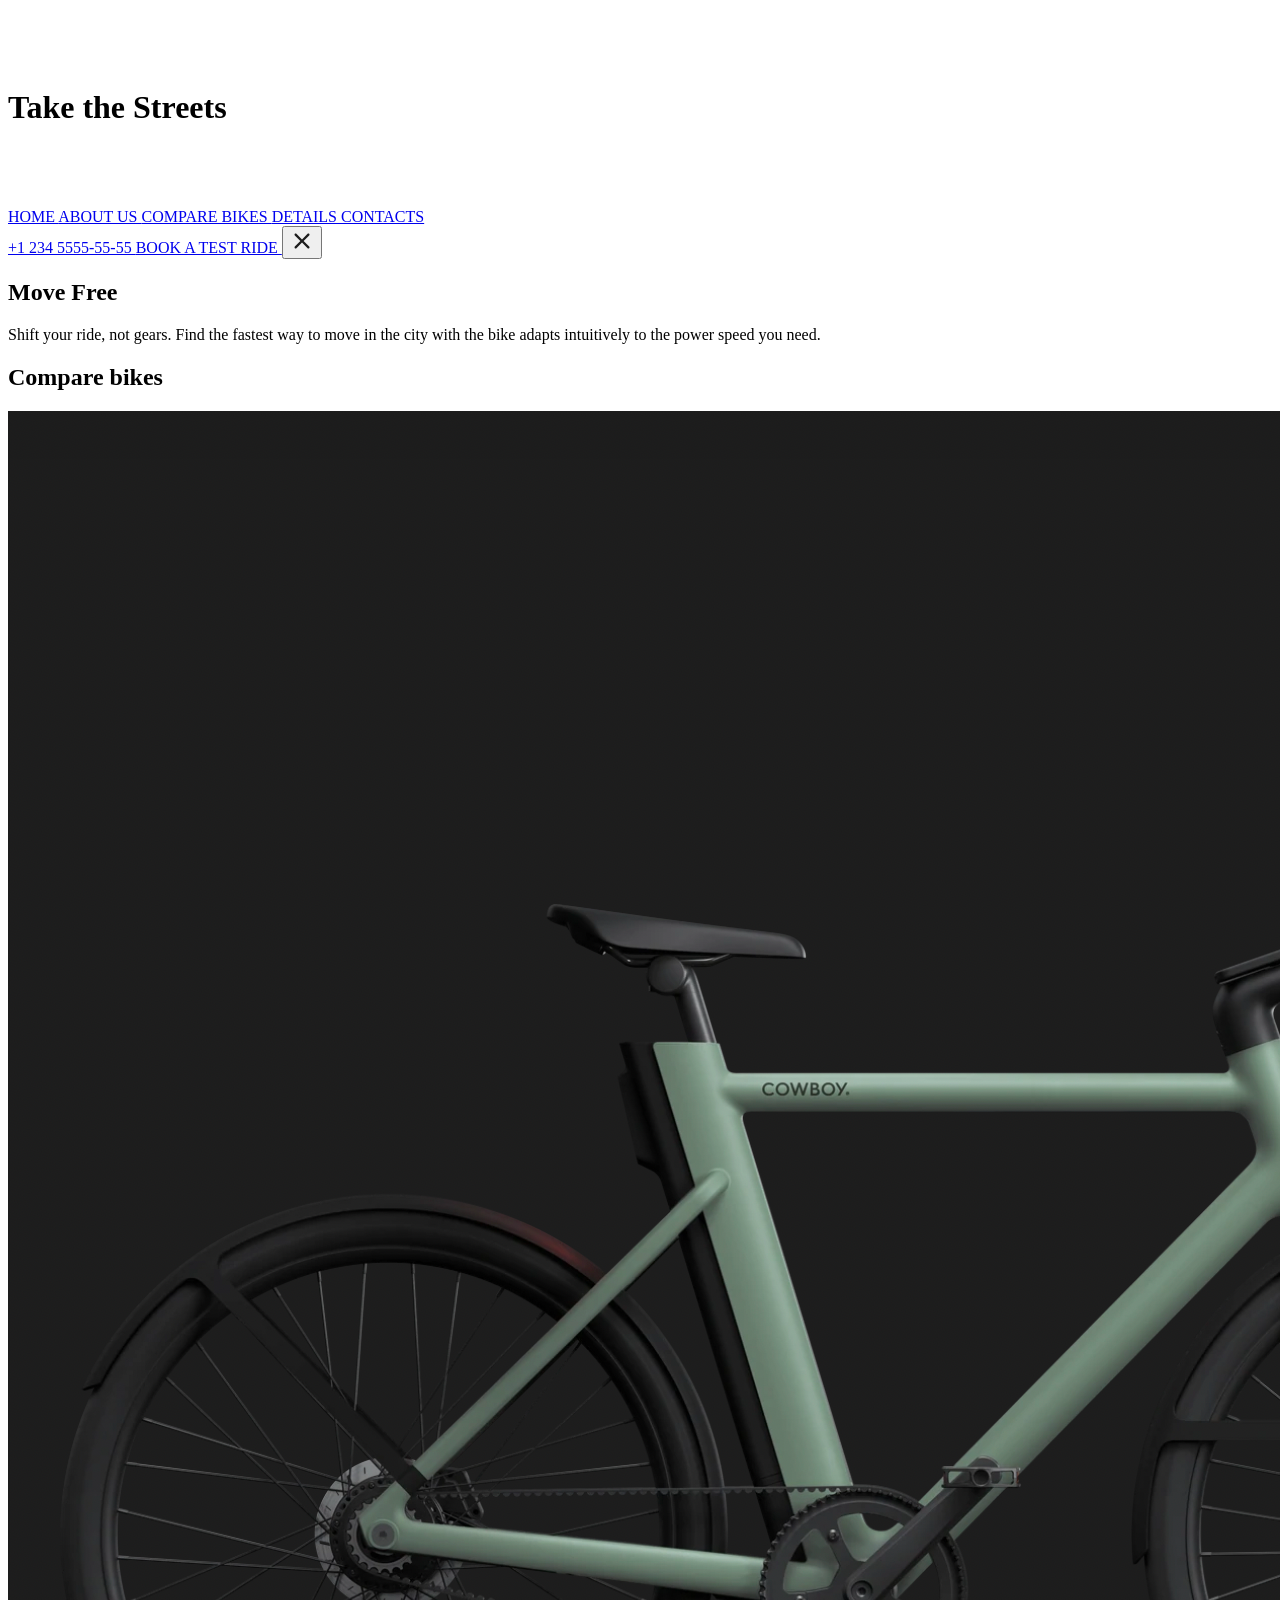
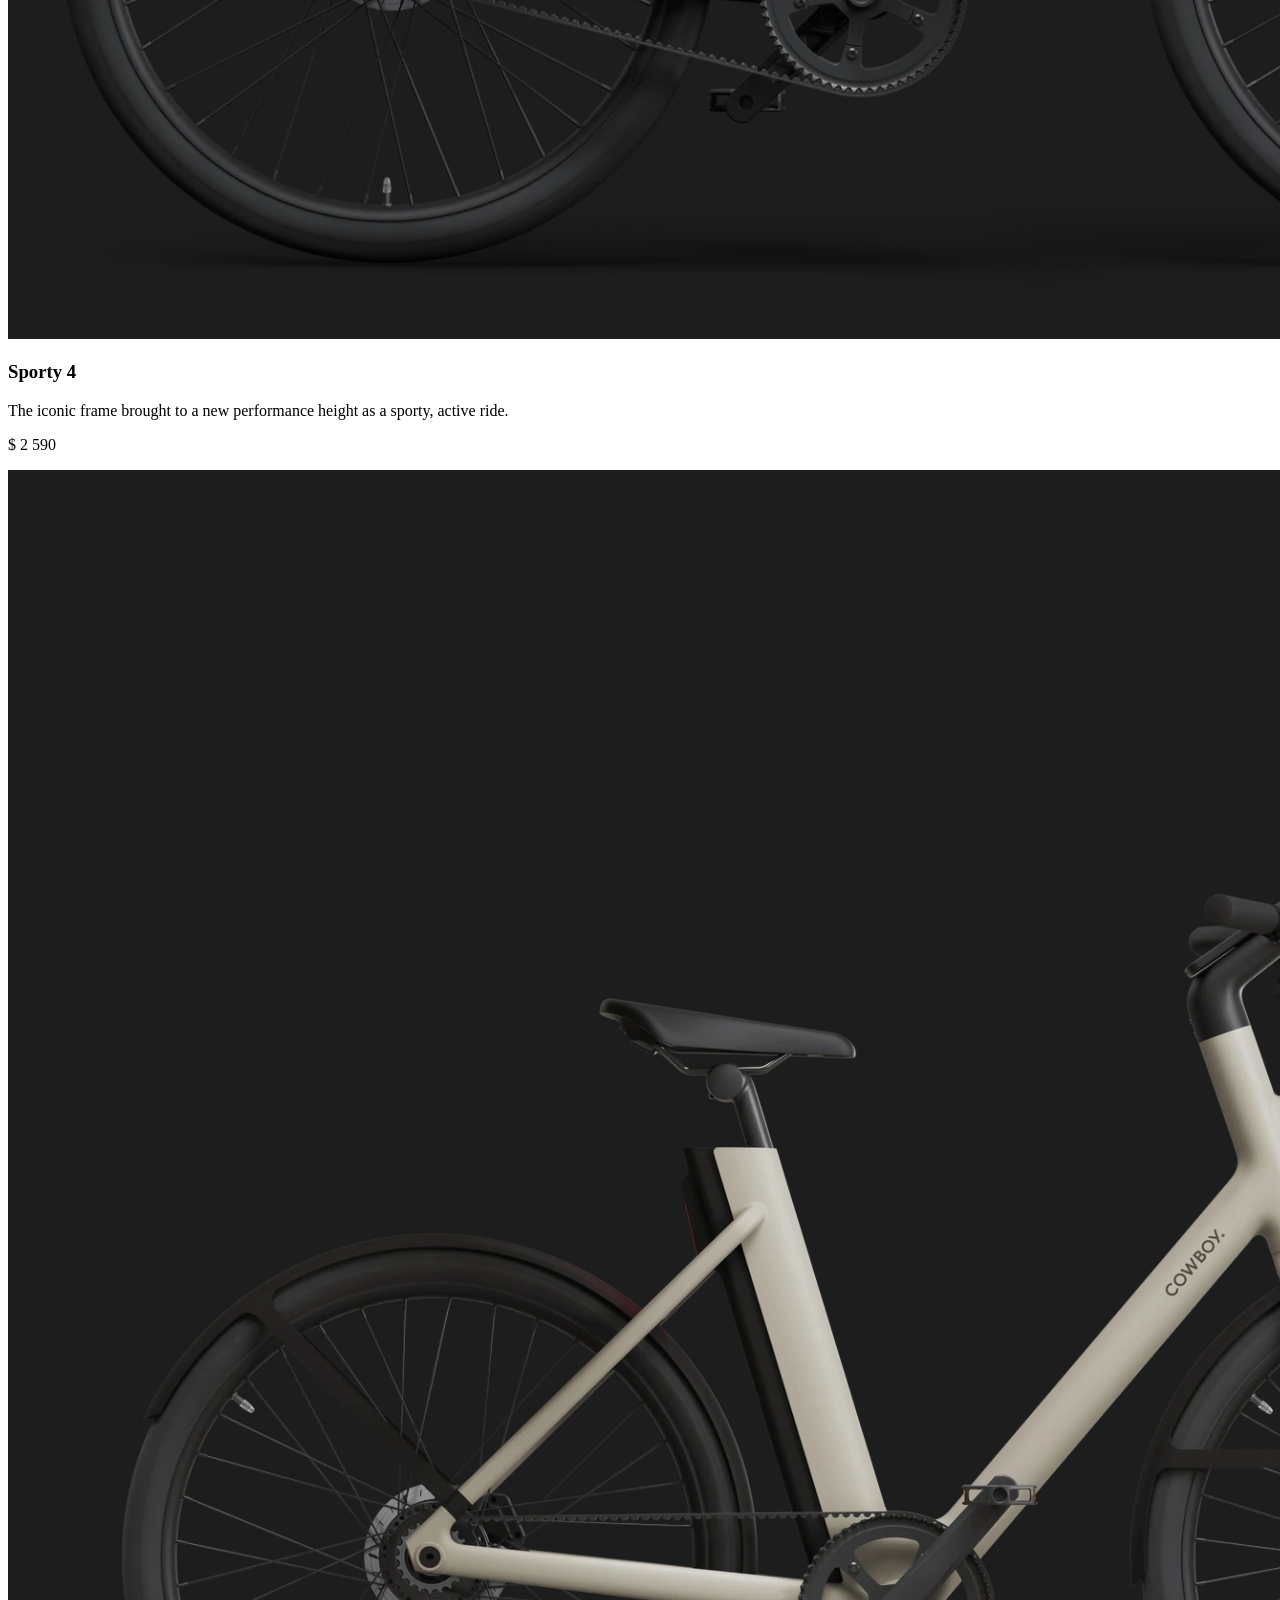
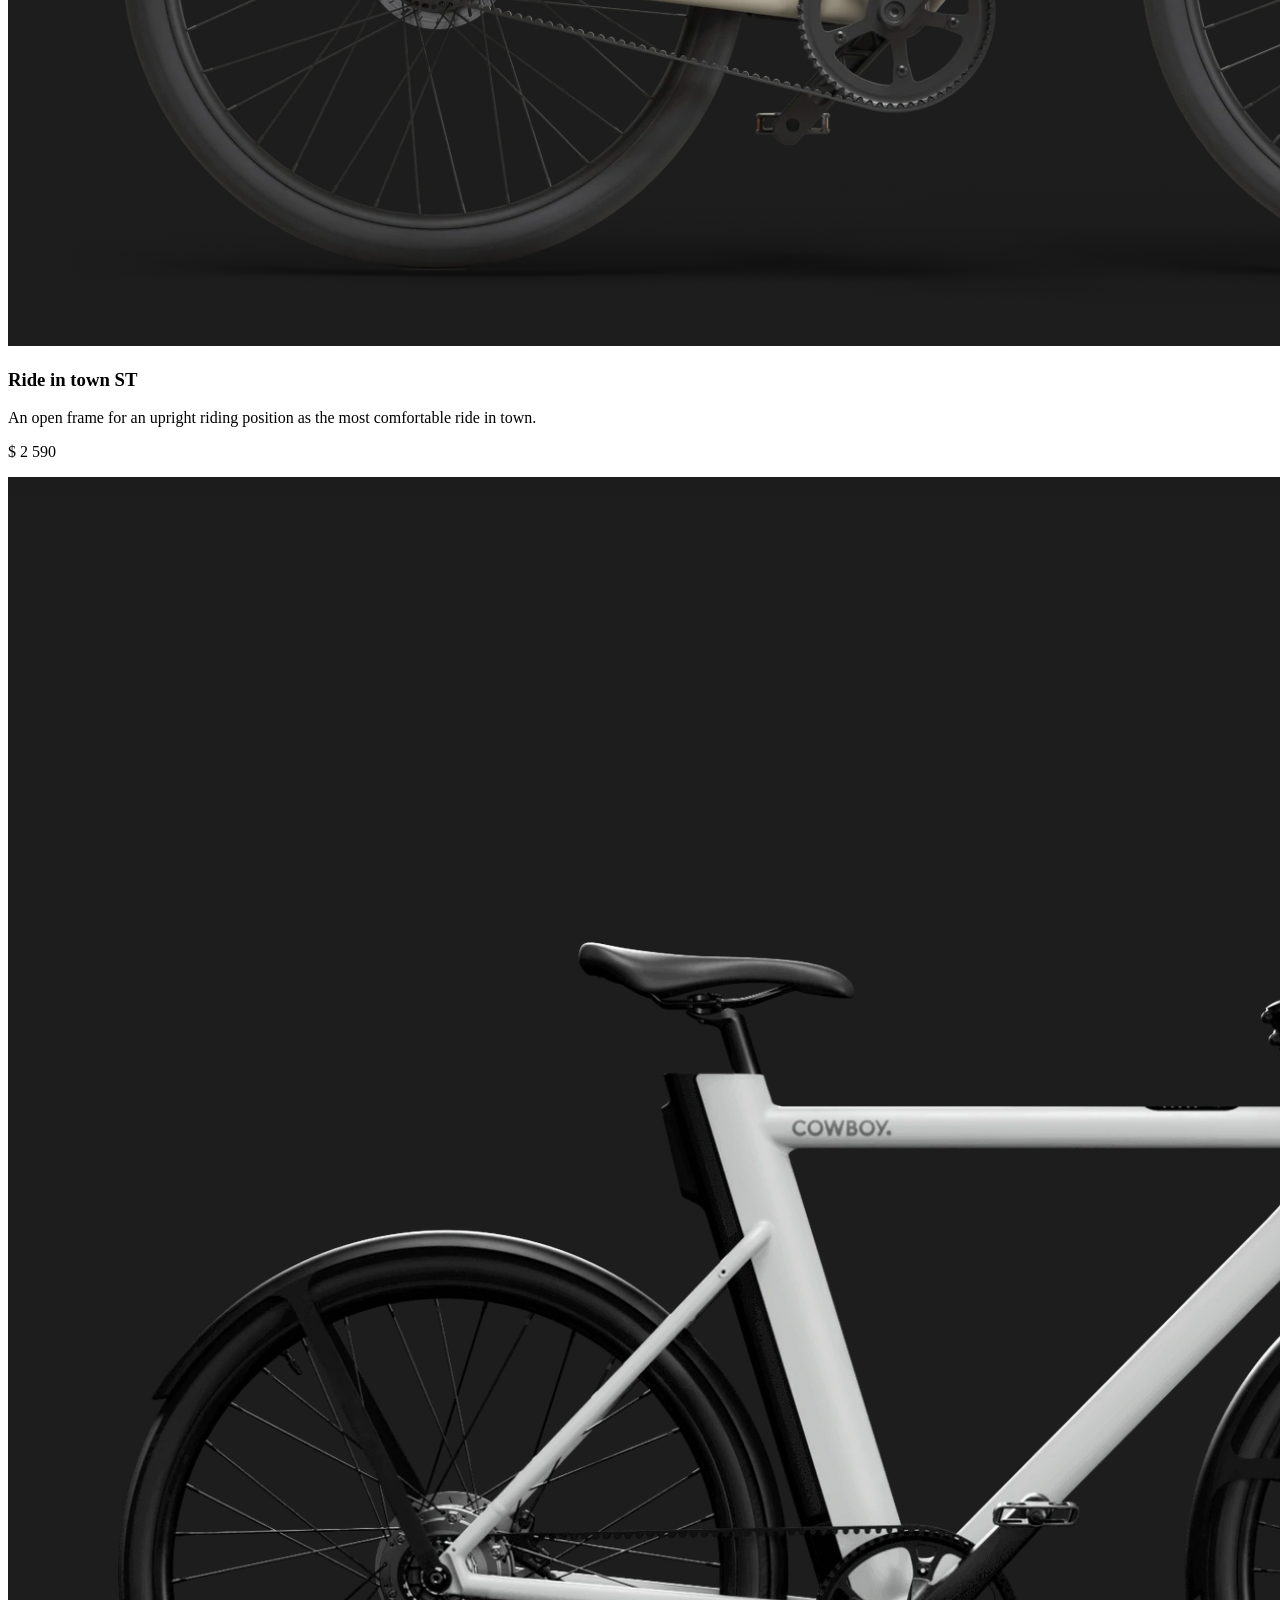
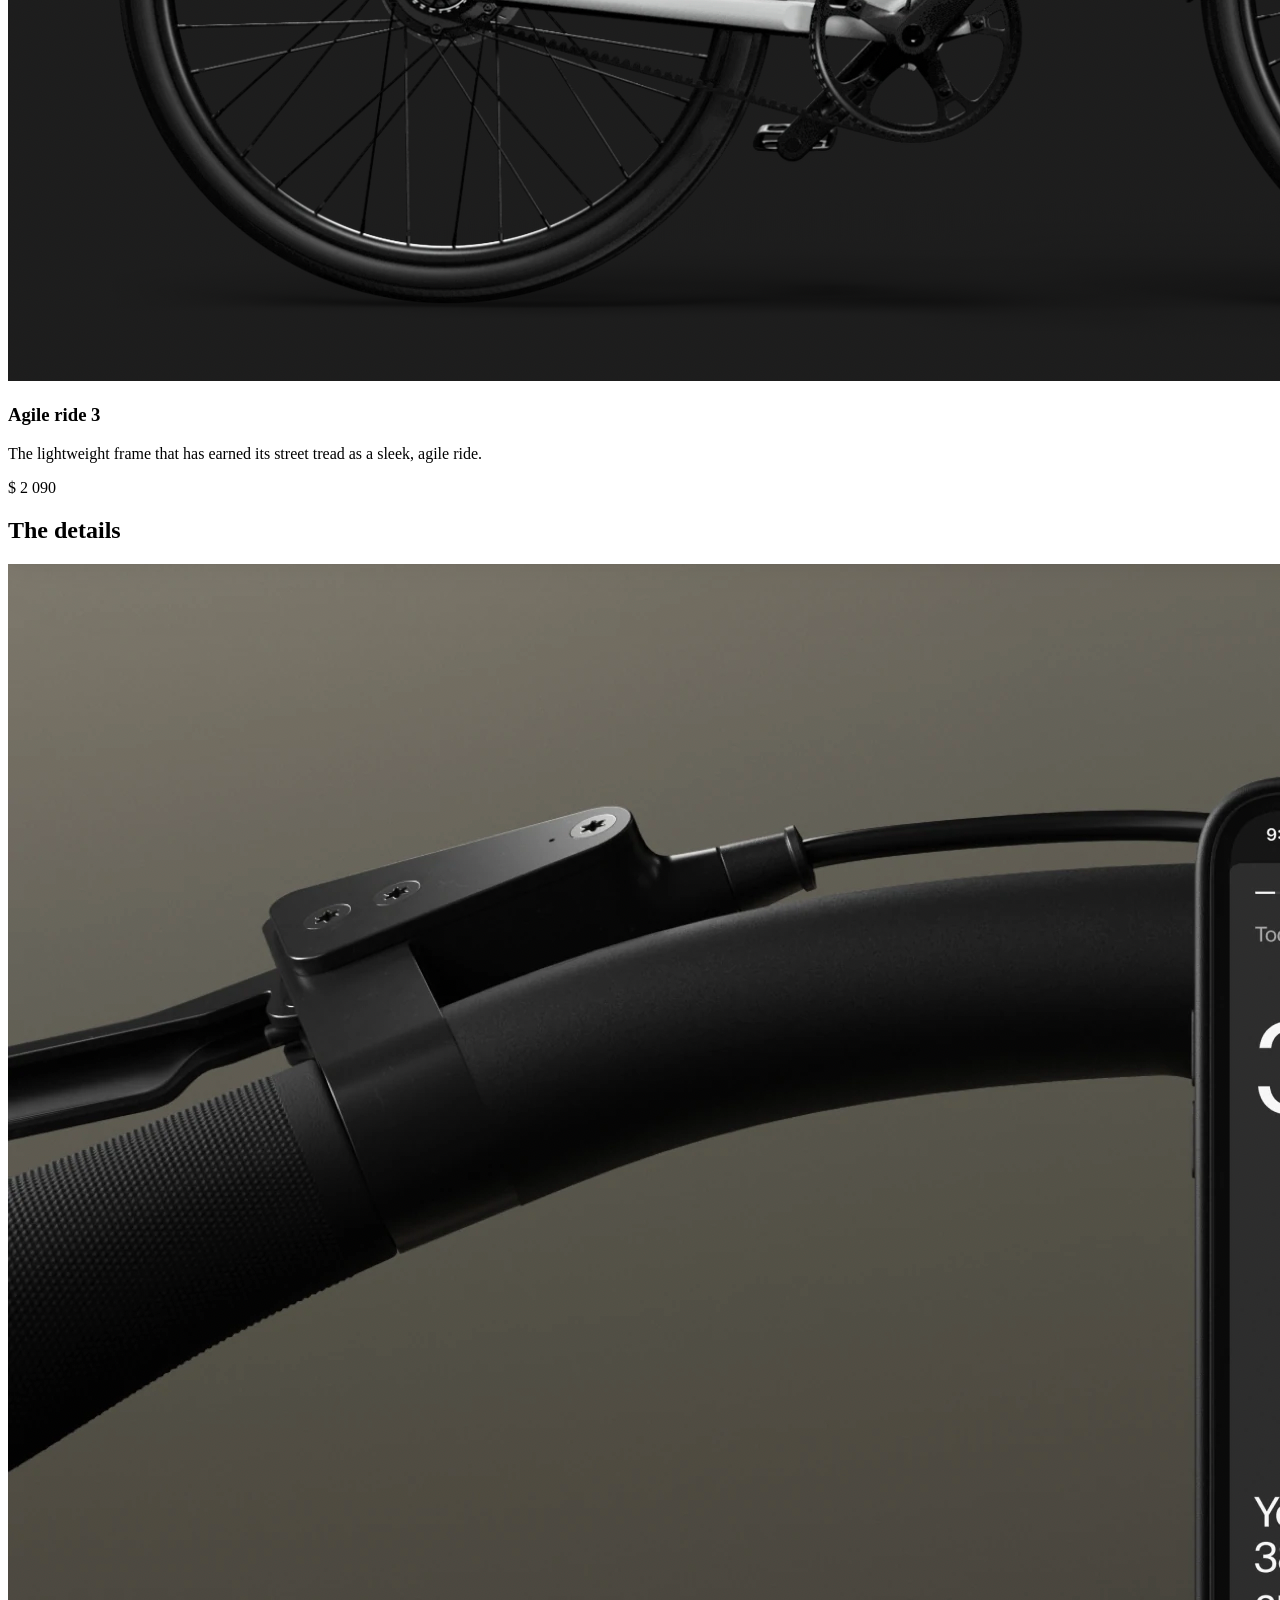
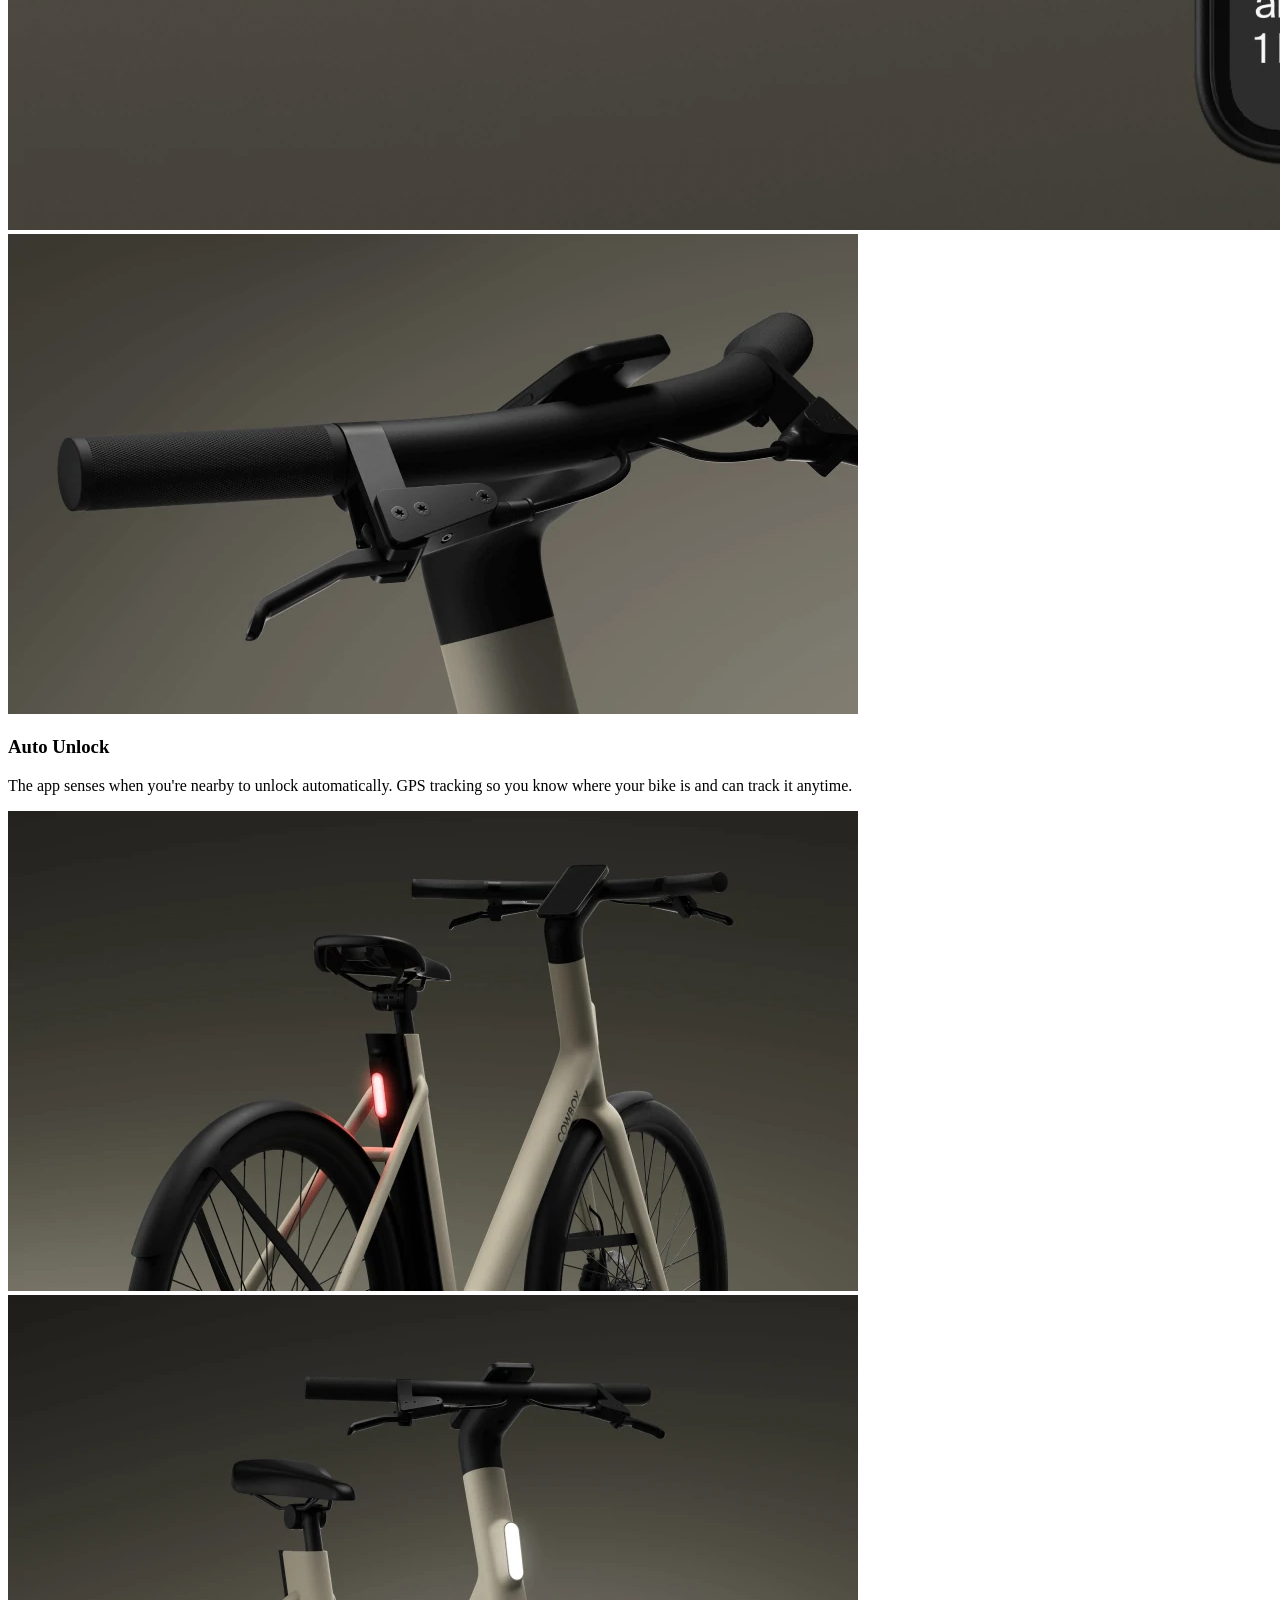
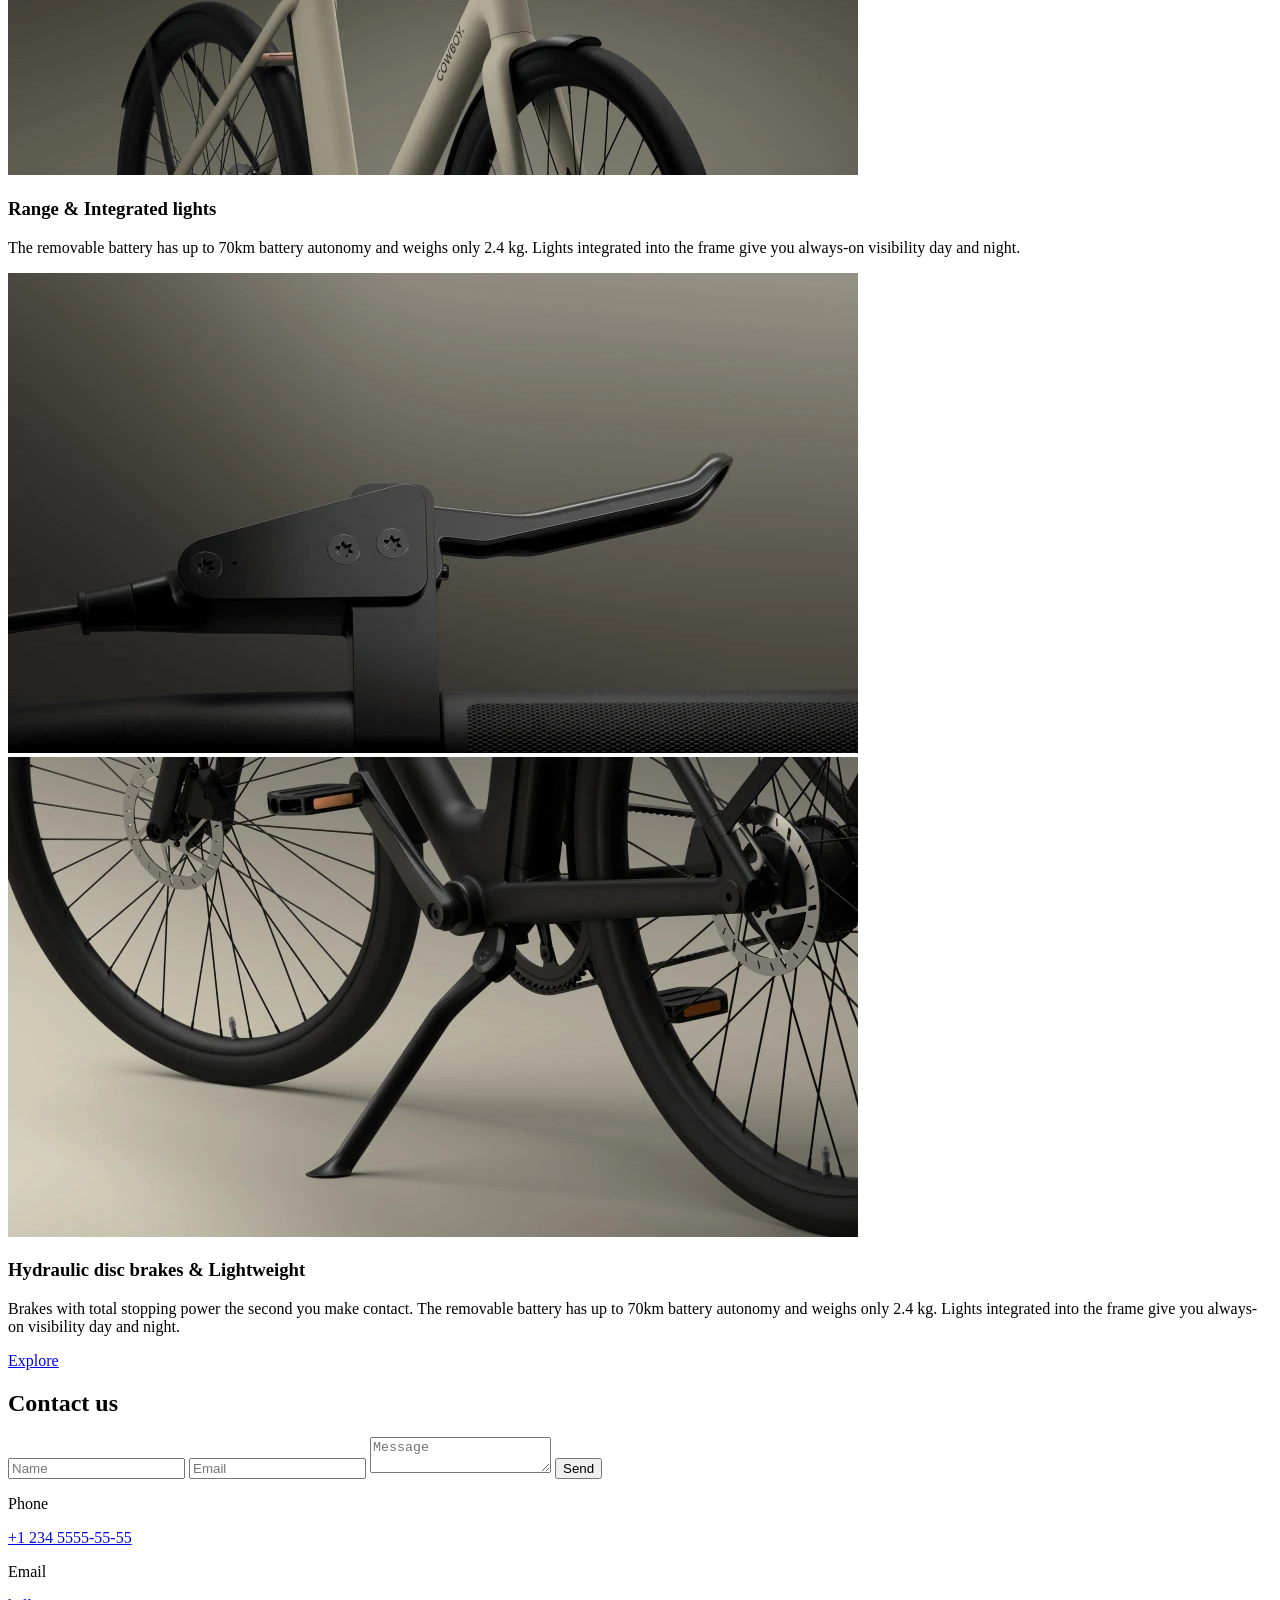
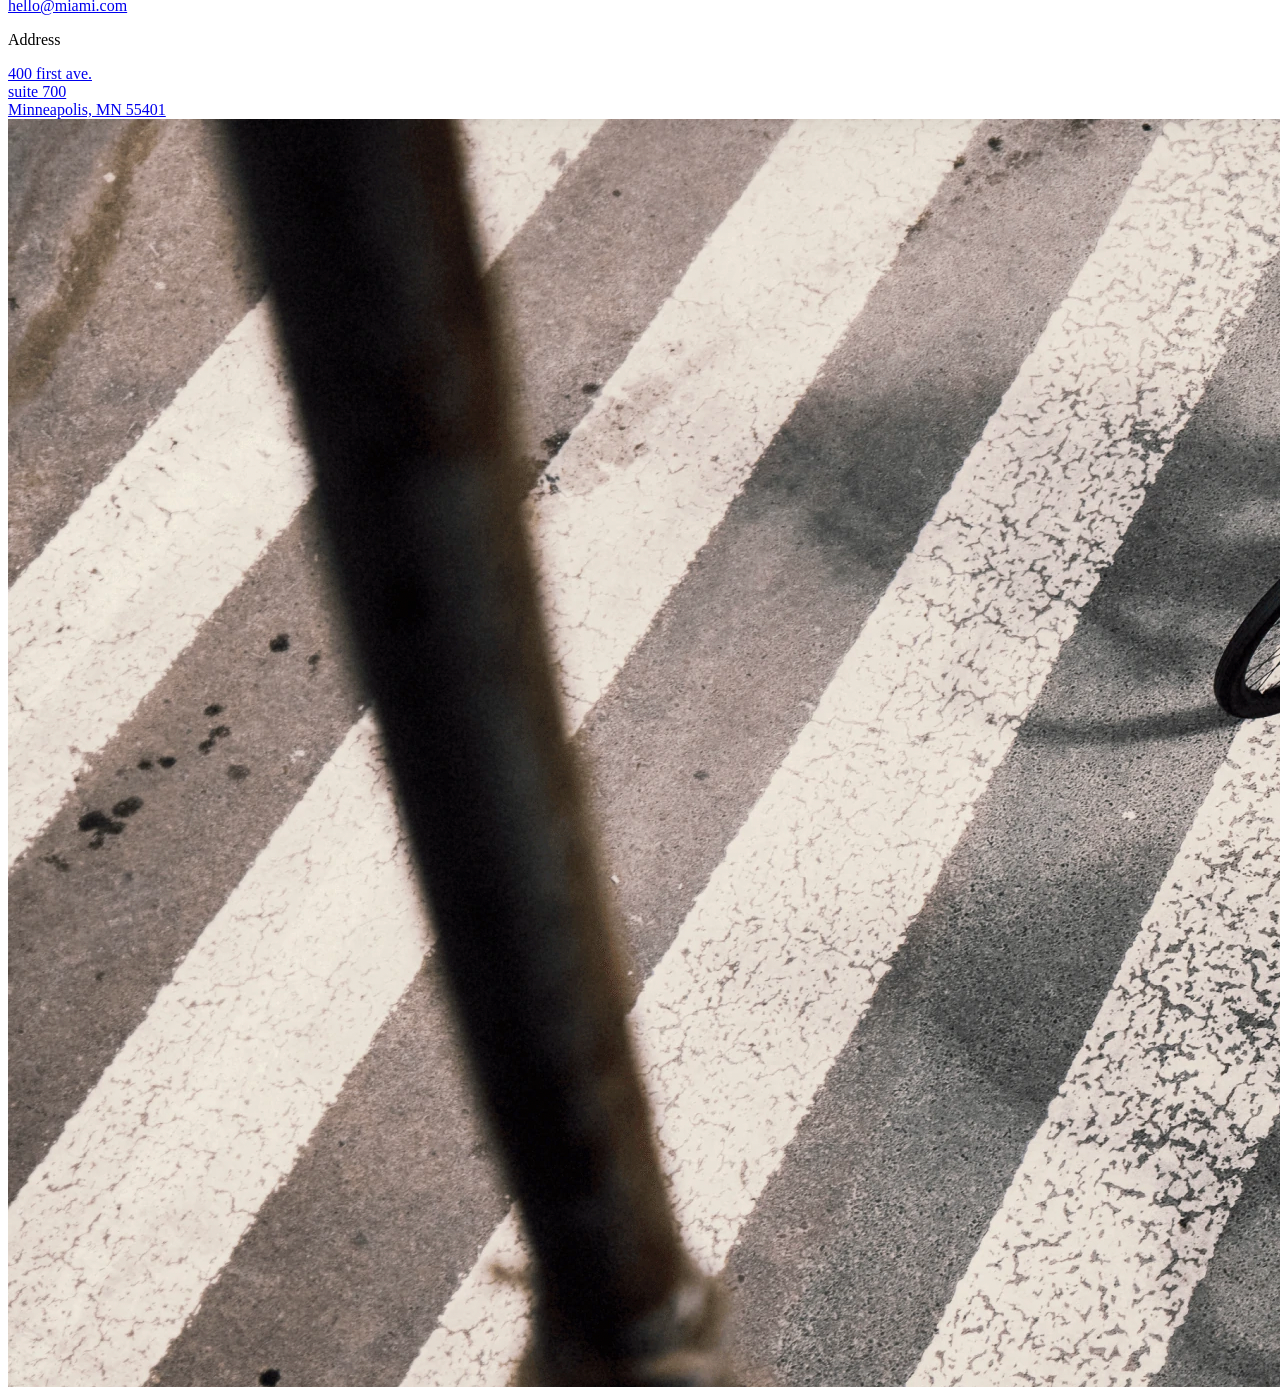
==== commit adbf82ed: "Improve interactions and accessibility" ====
--- a/index.html
+++ b/index.html
@@ -1,24 +1,39 @@
 <!doctype html>
 <html lang="en">
-
   <head>
     <meta charset="UTF-8" />
-    <meta name="viewport" content="width=device-width, initial-scale=1.0" />
-
-    <title>Landing Page</title>
+    <meta
+      name="viewport"
+      content="width=device-width, initial-scale=1.0"
+    />
+
+    <title>MYBIKE</title>
+    <link
+      rel="icon"
+      href="src/images/logo-white.png"
+    />
 
     <link
       href="https://fonts.googleapis.com/css2?family=Poppins:wght@500;700&display=swap"
       rel="stylesheet"
     />
 
-    <script type="module" src="src/scripts/main.js"></script>
+    <script
+      type="module"
+      src="src/scripts/main.js"
+    ></script>
   </head>
 
   <body>
-    <header class="header" id="home">
+    <header
+      class="header"
+      id="home"
+    >
       <div class="header__top">
-        <a href="#" class="header__logo">
+        <a
+          href="#home"
+          class="header__logo"
+        >
           <img
             src="src/images/logo-white.png"
             alt="MYBIKE logo"
@@ -40,39 +55,82 @@
         </div>
       </div>
 
-      <h1 class="header__title">
-        Take the Streets
-      </h1>
+      <h1 class="header__title">Take the Streets</h1>
     </header>
 
-
     <aside class="menu">
-      <a href="#" class="menu__logo">
-        <img src="src/images/logo-white.png" alt="MYBIKE logo" />
+      <a
+        href="#home"
+        class="menu__logo"
+      >
+        <img
+          src="src/images/logo-white.png"
+          alt="MYBIKE logo"
+        />
       </a>
 
       <nav class="menu__nav">
-        <a href="#home" class="menu__link">HOME</a>
-        <a href="#about" class="menu__link">ABOUT US</a>
-        <a href="#compare" class="menu__link">COMPARE BIKES</a>
-        <a href="#details" class="menu__link">DETAILS</a>
-        <a href="#contacts" class="menu__link">CONTACTS</a>
+        <a
+          href="#home"
+          class="menu__link"
+        >
+          HOME
+        </a>
+        <a
+          href="#about"
+          class="menu__link"
+        >
+          ABOUT US
+        </a>
+        <a
+          href="#compare"
+          class="menu__link"
+        >
+          COMPARE BIKES
+        </a>
+        <a
+          href="#details"
+          class="menu__link"
+        >
+          DETAILS
+        </a>
+        <a
+          href="#contacts"
+          class="menu__link"
+        >
+          CONTACTS
+        </a>
       </nav>
 
-      <a class="menu__phone" href="tel:+12345555555">
+      <a
+        class="menu__phone"
+        href="tel:+12345555555"
+      >
         +1 234 5555-55-55
       </a>
 
-      <a class="menu__test-ride" href="#contacts">
+      <a
+        class="menu__test-ride"
+        href="#contacts"
+      >
         BOOK A TEST RIDE
       </a>
 
-      <button class="menu__close" type="button">
-        <img src="src/images/close.svg" alt="Close menu" />
+      <button
+        class="menu__close"
+        type="button"
+      >
+        <img
+          src="src/images/close.svg"
+          alt="Close menu"
+        />
       </button>
     </aside>
 
-    <section class="about" id="about">
+    <section
+      class="about"
+      id="about"
+    >
       <div class="about__content">
         <h2 class="about__title">Move Free</h2>
 
@@ -85,16 +143,24 @@
       </div>
     </section>
 
-    <section class="compare" id="compare">
+    <section
+      class="compare"
+      id="compare"
+    >
       <h2 class="compare__title">Compare bikes</h2>
 
       <div class="compare__cards">
         <article class="compare__card">
-          <img
-            class="compare__image"
-            src="src/images/bike_1.png"
-            alt="Sporty 4 bike"
-          />
+          <a
+            class="compare__image-link"
+            href="#"
+          >
+            <img
+              class="compare__image"
+              src="src/images/bike_1.png"
+              alt="Sporty 4 bike"
+            />
+          </a>
 
           <h3 class="compare__name">Sporty 4</h3>
 
@@ -107,11 +173,16 @@
         </article>
 
         <article class="compare__card">
-          <img
-            class="compare__image"
-            src="src/images/bike_2.png"
-            alt="Ride in town ST bike"
-          />
+          <a
+            class="compare__image-link"
+            href="#"
+          >
+            <img
+              class="compare__image"
+              src="src/images/bike_2.png"
+              alt="Ride in town ST bike"
+            />
+          </a>
 
           <h3 class="compare__name">Ride in town ST</h3>
 
@@ -124,11 +195,16 @@
         </article>
 
         <article class="compare__card">
-          <img
-            class="compare__image"
-            src="src/images/bike_3.png"
-            alt="Agile ride 3 bike"
-          />
+          <a
+            class="compare__image-link"
+            href="#"
+          >
+            <img
+              class="compare__image"
+              src="src/images/bike_3.png"
+              alt="Agile ride 3 bike"
+            />
+          </a>
 
           <h3 class="compare__name">Agile ride 3</h3>
 
@@ -142,72 +218,103 @@
       </div>
     </section>
 
-    <section class="details" id="details">
+    <section
+      class="details"
+      id="details"
+    >
       <h2 class="details__title">The details</h2>
 
       <div class="details__items">
         <article class="details__item">
           <div class="details__images">
-            <img
-              class="details__image"
-              src="src/images/detail_1.png"
-              alt="Bike detail"
-            />
-
-            <img
-              class="details__image"
-              src="src/images/detail_2.png"
-              alt="Bike detail"
-            />
+            <a
+              class="details__image-link"
+              href="#"
+            >
+              <img
+                class="details__image"
+                src="src/images/detail_1.png"
+                alt="Bike detail"
+              />
+            </a>
+
+            <a
+              class="details__image-link"
+              href="#"
+            >
+              <img
+                class="details__image"
+                src="src/images/detail_2.png"
+                alt="Bike detail"
+              />
+            </a>
           </div>
 
           <h3 class="details__subtitle">Auto Unlock</h3>
 
           <p class="details__text">
-            The app senses when you're nearby to unlock automatically. GPS tracking
-            so you know where your bike is and can track it anytime.
+            The app senses when you're nearby to unlock automatically. GPS
+            tracking so you know where your bike is and can track it anytime.
           </p>
         </article>
 
         <article class="details__item">
           <div class="details__images">
-            <img
-              class="details__image"
-              src="src/images/detail_3.png"
-              alt="Bike detail"
-            />
-
-            <img
-              class="details__image"
-              src="src/images/detail_4.png"
-              alt="Bike detail"
-            />
+            <a
+              class="details__image-link"
+              href="#"
+            >
+              <img
+                class="details__image"
+                src="src/images/detail_3.png"
+                alt="Bike detail"
+              />
+            </a>
+
+            <a
+              class="details__image-link"
+              href="#"
+            >
+              <img
+                class="details__image"
+                src="src/images/detail_4.png"
+                alt="Bike detail"
+              />
+            </a>
           </div>
 
-          <h3 class="details__subtitle">
-            Range &amp; Integrated lights
-          </h3>
+          <h3 class="details__subtitle">Range &amp; Integrated lights</h3>
 
           <p class="details__text">
-            The removable battery has up to 70km battery autonomy and weighs only
-            2.4 kg. Lights integrated into the frame give you always-on visibility
-            day and night.
+            The removable battery has up to 70km battery autonomy and weighs
+            only 2.4 kg. Lights integrated into the frame give you always-on
+            visibility day and night.
           </p>
         </article>
 
         <article class="details__item">
           <div class="details__images">
-            <img
-              class="details__image"
-              src="src/images/detail_5.png"
-              alt="Bike detail"
-            />
-
-            <img
-              class="details__image"
-              src="src/images/detail_6.png"
-              alt="Bike detail"
-            />
+            <a
+              class="details__image-link"
+              href="#"
+            >
+              <img
+                class="details__image"
+                src="src/images/detail_5.png"
+                alt="Bike detail"
+              />
+            </a>
+
+            <a
+              class="details__image-link"
+              href="#"
+            >
+              <img
+                class="details__image"
+                src="src/images/detail_6.png"
+                alt="Bike detail"
+              />
+            </a>
           </div>
 
           <h3 class="details__subtitle">
@@ -217,18 +324,24 @@
           <p class="details__text">
             Brakes with total stopping power the second you make contact. The
             removable battery has up to 70km battery autonomy and weighs only
-            2.4 kg. Lights integrated into the frame give you always-on visibility
-            day and night.
+            2.4 kg. Lights integrated into the frame give you always-on
+            visibility day and night.
           </p>
         </article>
       </div>
 
-      <a class="details__button" href="#">
+      <a
+        class="details__button"
+        href="#"
+      >
         Explore
       </a>
     </section>
 
-    <section class="contacts" id="contacts">
+    <section
+      class="contacts"
+      id="contacts"
+    >
       <h2 class="contacts__title">Contact us</h2>
 
       <div class="contacts__content">
@@ -236,21 +349,30 @@
           <input
             class="contacts__input"
             type="text"
+            name="name"
             placeholder="Name"
+            required
           />
 
           <input
             class="contacts__input"
             type="email"
+            name="email"
             placeholder="Email"
+            required
           />
 
           <textarea
             class="contacts__textarea"
+            name="message"
             placeholder="Message"
+            required
           ></textarea>
 
-          <button class="contacts__button" type="submit">
+          <button
+            class="contacts__button"
+            type="submit"
+          >
             Send
           </button>
         </form>
@@ -265,9 +387,7 @@
             +1 234 5555-55-55
           </a>
 
-          <p class="contacts__label contacts__label--email">
-            Email
-          </p>
+          <p class="contacts__label contacts__label--email">Email</p>
 
           <a
             class="contacts__value"
@@ -276,15 +396,20 @@
             hello@miami.com
           </a>
 
-          <p class="contacts__label contacts__label--address">
-            Address
-          </p>
-
-          <address class="contacts__address">
-            400 first ave.<br />
-            suite 700<br />
+          <p class="contacts__label contacts__label--address">Address</p>
+
+          <a
+            class="contacts__address"
+            href="https://www.google.com/maps/search/?api=1&query=400+First+Ave+Suite+700+Minneapolis+MN+55401"
+            target="_blank"
+            rel="noopener noreferrer"
+          >
+            400 first ave.
+            <br />
+            suite 700
+            <br />
             Minneapolis, MN 55401
-          </address>
+          </a>
         </div>
       </div>
     </section>
@@ -295,6 +420,6 @@
         src="src/images/footer.png"
         alt=""
       />
+    </footer>
   </body>
-
 </html>
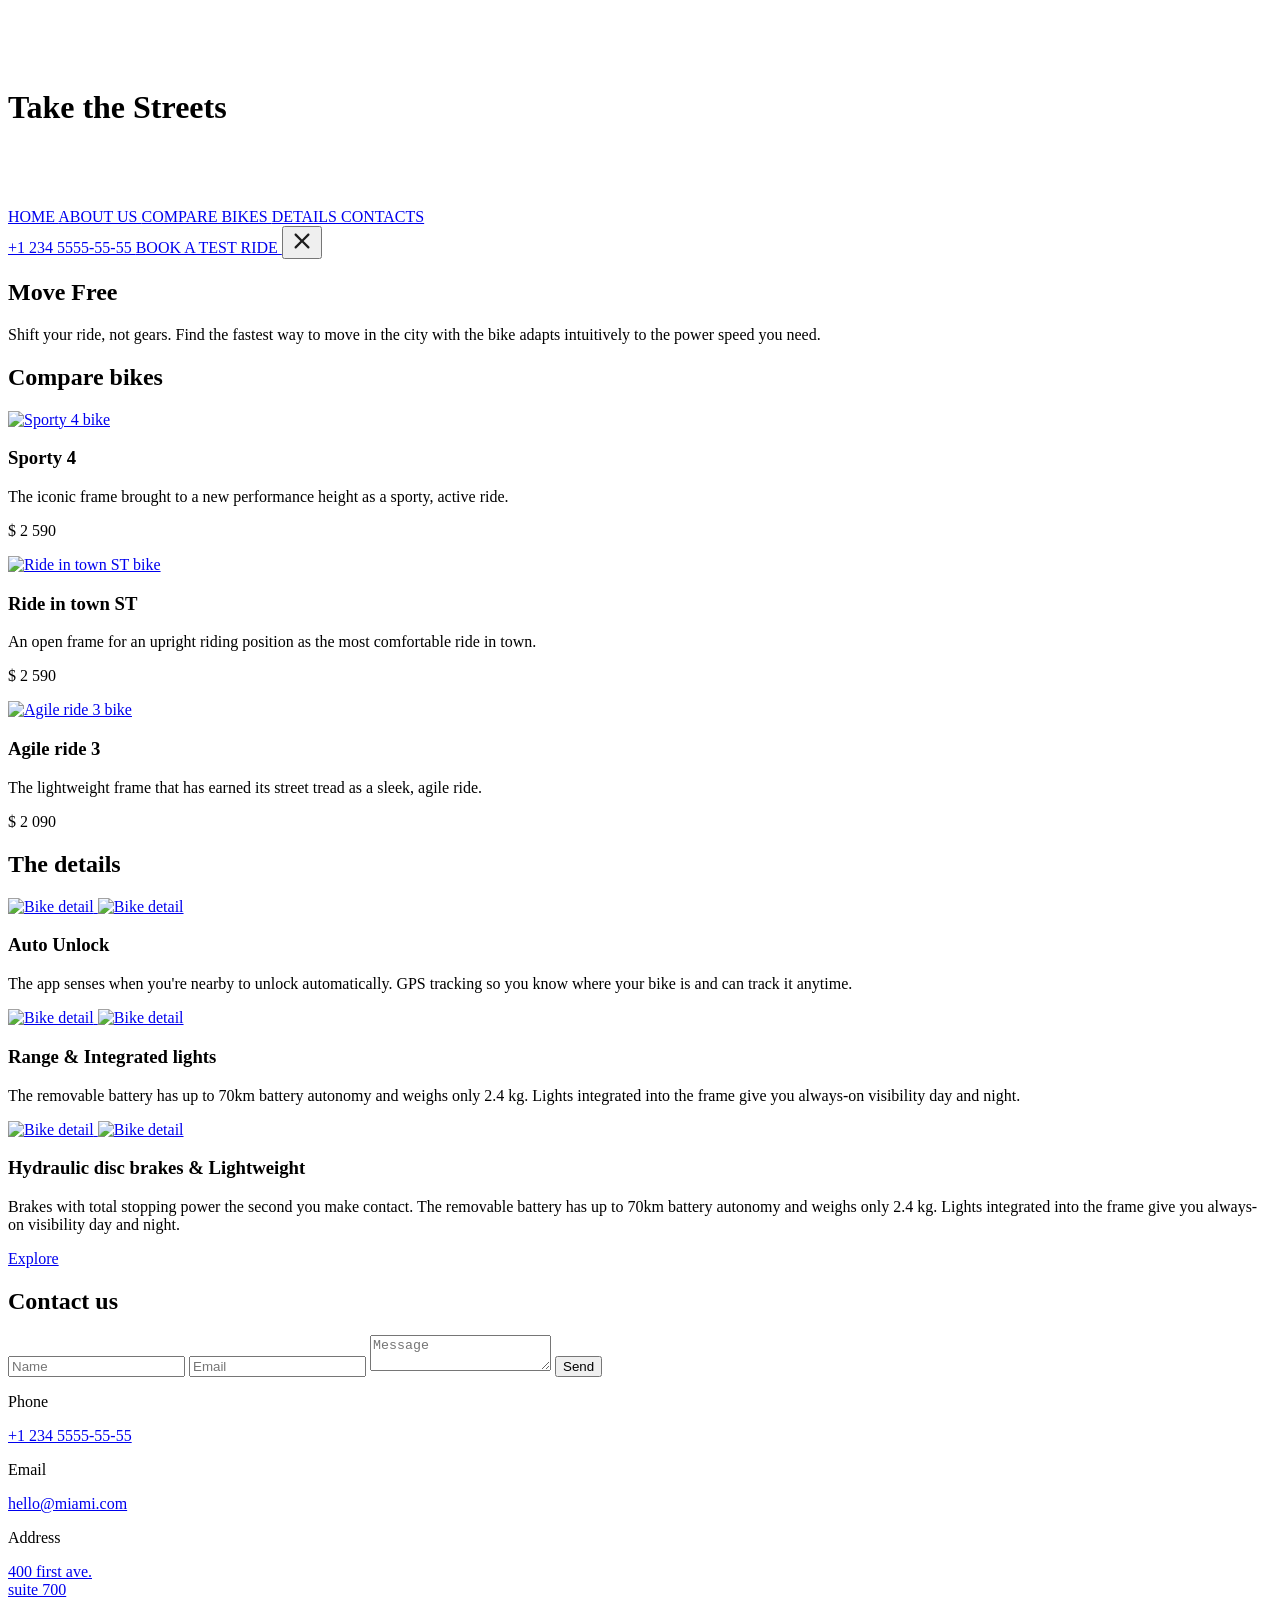
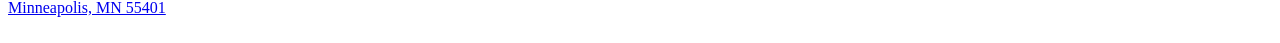
==== commit 592ee3fe: "make build" ====
--- a/index.html
+++ b/index.html
@@ -10,7 +10,7 @@
     <title>MYBIKE</title>
     <link
       rel="icon"
-      href="src/images/logo-white.png"
+      href="/layout_landing-page/assets/logo-white-oxB-bMO9.png"
     />
 
     <link
@@ -18,10 +18,8 @@
       rel="stylesheet"
     />
 
-    <script
-      type="module"
-      src="src/scripts/main.js"
-    ></script>
+    <script type="module" crossorigin src="/layout_landing-page/assets/index-UorDTOwu.js"></script>
+    <link rel="stylesheet" crossorigin href="/layout_landing-page/assets/index-D254nEbu.css">
   </head>
 
   <body>
@@ -35,7 +33,7 @@
           class="header__logo"
         >
           <img
-            src="src/images/logo-white.png"
+            src="[data-uri]"
             alt="MYBIKE logo"
           />
         </a>
@@ -64,7 +62,7 @@
         class="menu__logo"
       >
         <img
-          src="src/images/logo-white.png"
+          src="[data-uri]"
           alt="MYBIKE logo"
         />
       </a>
@@ -121,7 +119,7 @@
         type="button"
       >
         <img
-          src="src/images/close.svg"
+          src="data:image/svg+xml,%3csvg%20width='24'%20height='24'%20viewBox='0%200%2024%2024'%20fill='none'%20xmlns='http://www.w3.org/2000/svg'%3e%3cpath%20d='M19.1943%206.41714C19.6393%205.97216%2019.6393%205.2507%2019.1943%204.80571C18.7493%204.36073%2018.0278%204.36073%2017.5829%204.80571L12%2010.3886L6.41714%204.80572C5.97216%204.36073%205.2507%204.36073%204.80571%204.80571C4.36073%205.2507%204.36073%205.97216%204.80571%206.41714L10.3886%2012L4.80572%2017.5829C4.36073%2018.0278%204.36073%2018.7493%204.80571%2019.1943C5.2507%2019.6393%205.97216%2019.6393%206.41714%2019.1943L12%2013.6114L17.5829%2019.1943C18.0278%2019.6393%2018.7493%2019.6393%2019.1943%2019.1943C19.6393%2018.7493%2019.6393%2018.0278%2019.1943%2017.5829L13.6114%2012L19.1943%206.41714Z'%20fill='%231D1D1D'/%3e%3c/svg%3e"
           alt="Close menu"
         />
       </button>
@@ -157,7 +155,7 @@
           >
             <img
               class="compare__image"
-              src="src/images/bike_1.png"
+              src="/layout_landing-page/assets/bike_1-BvEf6wqN.png"
               alt="Sporty 4 bike"
             />
           </a>
@@ -179,7 +177,7 @@
           >
             <img
               class="compare__image"
-              src="src/images/bike_2.png"
+              src="/layout_landing-page/assets/bike_2-CGaEIRV3.png"
               alt="Ride in town ST bike"
             />
           </a>
@@ -201,7 +199,7 @@
           >
             <img
               class="compare__image"
-              src="src/images/bike_3.png"
+              src="/layout_landing-page/assets/bike_3-Cne4mtrW.png"
               alt="Agile ride 3 bike"
             />
           </a>
@@ -233,18 +231,18 @@
             >
               <img
                 class="details__image"
-                src="src/images/detail_1.png"
-                alt="Bike detail"
-              />
-            </a>
-
-            <a
-              class="details__image-link"
-              href="#"
-            >
-              <img
-                class="details__image"
-                src="src/images/detail_2.png"
+                src="/layout_landing-page/assets/detail_1-TR1bB2nT.png"
+                alt="Bike detail"
+              />
+            </a>
+
+            <a
+              class="details__image-link"
+              href="#"
+            >
+              <img
+                class="details__image"
+                src="/layout_landing-page/assets/detail_2-BRwRdn3t.png"
                 alt="Bike detail"
               />
             </a>
@@ -266,18 +264,18 @@
             >
               <img
                 class="details__image"
-                src="src/images/detail_3.png"
-                alt="Bike detail"
-              />
-            </a>
-
-            <a
-              class="details__image-link"
-              href="#"
-            >
-              <img
-                class="details__image"
-                src="src/images/detail_4.png"
+                src="/layout_landing-page/assets/detail_3-D6uGnaCn.png"
+                alt="Bike detail"
+              />
+            </a>
+
+            <a
+              class="details__image-link"
+              href="#"
+            >
+              <img
+                class="details__image"
+                src="/layout_landing-page/assets/detail_4-Cir-NhxQ.png"
                 alt="Bike detail"
               />
             </a>
@@ -300,18 +298,18 @@
             >
               <img
                 class="details__image"
-                src="src/images/detail_5.png"
-                alt="Bike detail"
-              />
-            </a>
-
-            <a
-              class="details__image-link"
-              href="#"
-            >
-              <img
-                class="details__image"
-                src="src/images/detail_6.png"
+                src="/layout_landing-page/assets/detail_5-CJqxl6i2.png"
+                alt="Bike detail"
+              />
+            </a>
+
+            <a
+              class="details__image-link"
+              href="#"
+            >
+              <img
+                class="details__image"
+                src="/layout_landing-page/assets/detail_6-Be1EvbaS.png"
                 alt="Bike detail"
               />
             </a>
@@ -417,7 +415,7 @@
     <footer class="footer">
       <img
         class="footer__image"
-        src="src/images/footer.png"
+        src="/layout_landing-page/assets/footer-Cm3B6iBv.png"
         alt=""
       />
     </footer>
